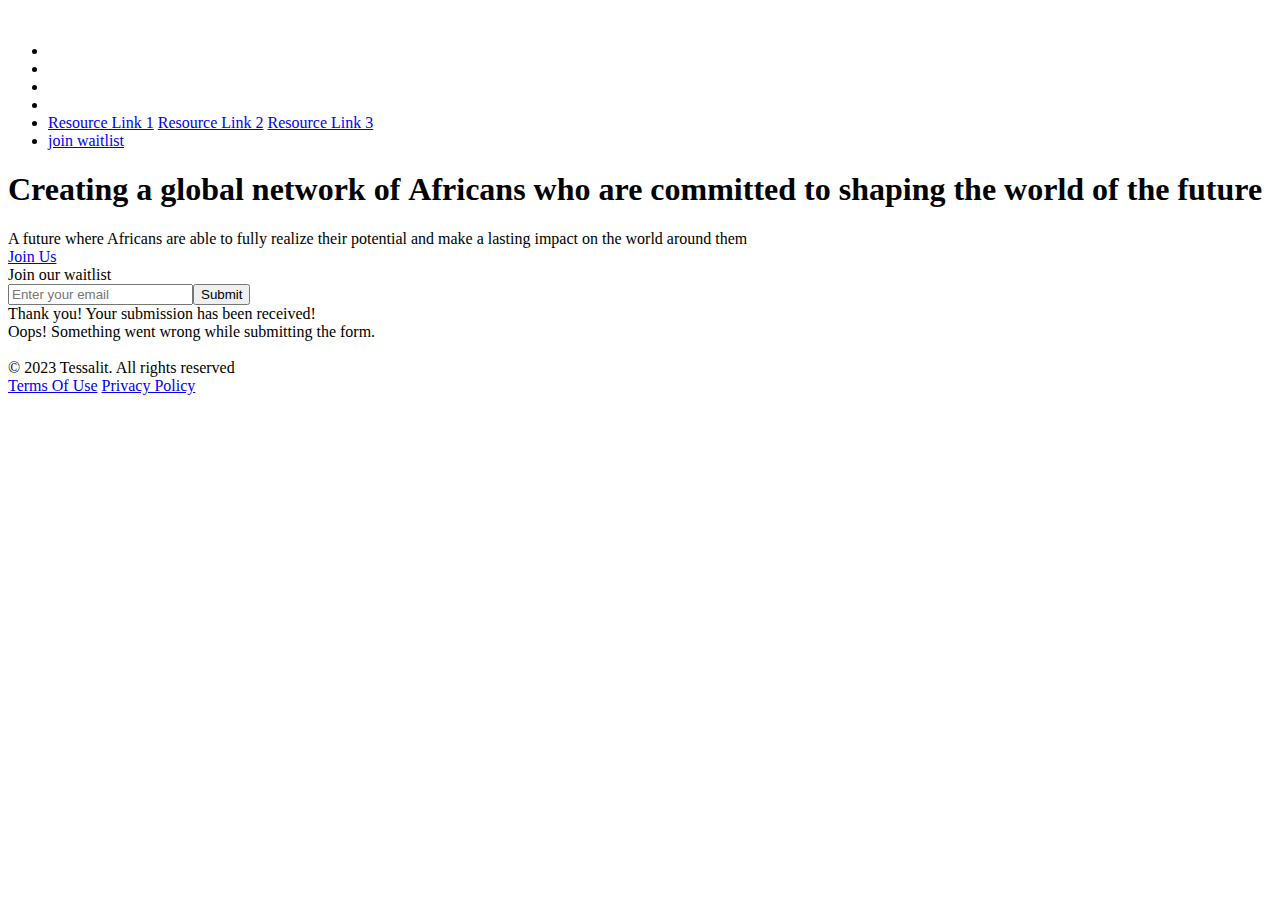
==== index.html @ f80e87cd "Add files via upload" ====
<!DOCTYPE html><!--  This site was created in Webflow. https://www.webflow.com  -->
<!--  Last Published: Mon Feb 20 2023 19:33:18 GMT+0000 (Coordinated Universal Time)  -->
<html data-wf-page="63f23b21f2b8ff0dab3cc0a6" data-wf-site="627286aa0f7428c604546017">
<head>
  <meta charset="utf-8">
  <title>Landing page design</title>
  <meta content="Landing page design" property="og:title">
  <meta content="Landing page design" property="twitter:title">
  <meta content="width=device-width, initial-scale=1" name="viewport">
  <meta content="Webflow" name="generator">
  <link href="css/normalize.css" rel="stylesheet" type="text/css">
  <link href="css/webflow.css" rel="stylesheet" type="text/css">
  <link href="css/gbengas-portfolio-site.webflow.css" rel="stylesheet" type="text/css">
  <link href="https://fonts.googleapis.com" rel="preconnect">
  <link href="https://fonts.gstatic.com" rel="preconnect" crossorigin="anonymous">
  <script src="https://ajax.googleapis.com/ajax/libs/webfont/1.6.26/webfont.js" type="text/javascript"></script>
  <script type="text/javascript">WebFont.load({  google: {    families: ["Montserrat:100,100italic,200,200italic,300,300italic,400,400italic,500,500italic,600,600italic,700,700italic,800,800italic,900,900italic","Open Sans:300,300italic,400,400italic,600,600italic,700,700italic,800,800italic"]  }});</script>
  <!-- [if lt IE 9]><script src="https://cdnjs.cloudflare.com/ajax/libs/html5shiv/3.7.3/html5shiv.min.js" type="text/javascript"></script><![endif] -->
  <script type="text/javascript">!function(o,c){var n=c.documentElement,t=" w-mod-";n.className+=t+"js",("ontouchstart"in o||o.DocumentTouch&&c instanceof DocumentTouch)&&(n.className+=t+"touch")}(window,document);</script>
  <link href="images/favicon.ico" rel="shortcut icon" type="image/x-icon">
  <link href="images/webclip.png" rel="apple-touch-icon"><!--  Hotjar Tracking Code for Gbenga Fola-Alade Portfolio  -->
  <script>
    (function(h,o,t,j,a,r){
        h.hj=h.hj||function(){(h.hj.q=h.hj.q||[]).push(arguments)};
        h._hjSettings={hjid:3285738,hjsv:6};
        a=o.getElementsByTagName('head')[0];
        r=o.createElement('script');r.async=1;
        r.src=t+h._hjSettings.hjid+j+h._hjSettings.hjsv;
        a.appendChild(r);
    })(window,document,'https://static.hotjar.com/c/hotjar-','.js?sv=');
</script>
</head>
<body>
  <div class="navbar-no-shadow wf-section">
    <div data-animation="default" data-collapse="medium" data-duration="400" data-easing="ease" data-easing2="ease" role="banner" class="navbar-no-shadow-container w-nav">
      <div class="container-regular">
        <div class="navbar-wrapper">
          <a href="#" class="navbar-brand w-nav-brand"><img src="images/tesslogo.png" loading="lazy" width="229" alt=""></a>
          <nav role="navigation" class="nav-menu-wrapper w-nav-menu">
            <ul role="list" class="nav-menu w-list-unstyled">
              <li></li>
              <li></li>
              <li></li>
              <li></li>
              <li>
                <div data-hover="false" data-delay="0" class="nav-dropdown w-dropdown">
                  <div class="nav-dropdown-toggle w-dropdown-toggle"></div>
                  <nav class="nav-dropdown-list shadow-three mobile-shadow-hide w-dropdown-list">
                    <a href="#" class="nav-dropdown-link w-dropdown-link">Resource Link 1</a>
                    <a href="#" class="nav-dropdown-link w-dropdown-link">Resource Link 2</a>
                    <a href="#" class="nav-dropdown-link w-dropdown-link">Resource Link 3</a>
                  </nav>
                </div>
              </li>
              <li class="mobile-margin-top-10">
                <div class="nav-button-wrapper">
                  <a href="#wf-form-Footer-Form-Two" class="button-primary w-button">join waitlist</a>
                </div>
              </li>
            </ul>
          </nav>
          <div class="menu-button-2 w-nav-button">
            <div class="w-icon-nav-menu"></div>
          </div>
        </div>
      </div>
    </div>
  </div>
  <section class="hero-heading-left wf-section">
    <div class="container-2"></div>
    <section class="combine-section_header4">
      <div class="combine-padding-global">
        <div class="combine-container-small">
          <div class="combine-padding-section-large">
            <div class="combine-text-align-center">
              <h1 class="combine-heading-style-h1">Creating a <strong>global network of </strong><span class="combine-header4_span">Africans</span> who are committed to shaping the <strong>world of the future</strong></h1>
              <div class="combine-space-medium"></div>
              <div class="combine-text-size-regular">A future where Africans are able to fully realize their potential and make a lasting impact on the world around them</div>
              <div class="combine-space-medium"></div>
              <div class="combine-button-wrapper">
                <a href="#wf-form-Footer-Form-Two" class="combine-button w-button">Join Us</a>
              </div>
            </div>
          </div>
        </div>
      </div>
    </section>
    <section class="combine-section_header1">
      <div class="combine-padding-global">
        <div class="combine-container-large"></div>
      </div>
      <section class="combine-section_header3">
        <div class="combine-padding-global">
          <div class="combine-container-large"></div>
        </div>
      </section>
    </section>
  </section>
  <section class="footer-subscribe wf-section">
    <div class="container-2">
      <div class="footer-form-two w-form">
        <form id="wf-form-Footer-Form-Two" name="wf-form-Footer-Form-Two" data-name="Footer Form Two" method="get" class="footer-form-container-two">
          <div class="footer-form-title">Join our waitlist</div>
          <div class="footer-form-block-two"><input type="email" class="footer-form-input w-input" maxlength="256" name="Footer-Email-Two" data-name="Footer Email Two" aria-label="Enter your email" placeholder="Enter your email" id="Footer-Email-Two" required=""><input type="submit" value="Submit" data-wait="Please wait..." class="button-primary footer-form-button w-button"></div>
        </form>
        <div class="w-form-done">
          <div>Thank you! Your submission has been received!</div>
        </div>
        <div class="w-form-fail">
          <div>Oops! Something went wrong while submitting the form.</div>
        </div>
      </div>
      <div class="footer-wrapper-three">
        <div class="footer-social-block-three">
          <a href="#" class="footer-social-link-three w-inline-block"><img src="https://uploads-ssl.webflow.com/62434fa732124a0fb112aab4/62434fa732124a705912aaeb_facebook%20big%20filled.svg" loading="lazy" alt=""></a>
          <a href="#" class="footer-social-link-three w-inline-block"><img src="https://uploads-ssl.webflow.com/62434fa732124a0fb112aab4/62434fa732124ab37a12aaf0_twitter%20big.svg" loading="lazy" alt=""></a>
          <a href="#" class="footer-social-link-three w-inline-block"><img src="https://uploads-ssl.webflow.com/62434fa732124a0fb112aab4/62434fa732124a61f512aaed_instagram%20big.svg" loading="lazy" alt=""></a>
          <a href="#" class="footer-social-link-three w-inline-block"><img src="https://uploads-ssl.webflow.com/62434fa732124a0fb112aab4/62434fa732124a717f12aaea_youtube%20small.svg" loading="lazy" alt=""></a>
        </div>
      </div>
      <div class="footer-divider-two"></div>
      <div class="footer-bottom">
        <div class="footer-copyright">© 2023 Tessalit. All rights reserved</div>
        <div class="footer-legal-block">
          <a href="#" class="footer-legal-link">Terms Of Use</a>
          <a href="#" class="footer-legal-link">Privacy Policy</a>
        </div>
      </div>
    </div>
  </section>
  <script src="https://d3e54v103j8qbb.cloudfront.net/js/jquery-3.5.1.min.dc5e7f18c8.js?site=627286aa0f7428c604546017" type="text/javascript" integrity="sha256-9/aliU8dGd2tb6OSsuzixeV4y/faTqgFtohetphbbj0=" crossorigin="anonymous"></script>
  <script src="js/webflow.js" type="text/javascript"></script>
  <!-- [if lte IE 9]><script src="https://cdnjs.cloudflare.com/ajax/libs/placeholders/3.0.2/placeholders.min.js"></script><![endif] -->
</body>
</html>
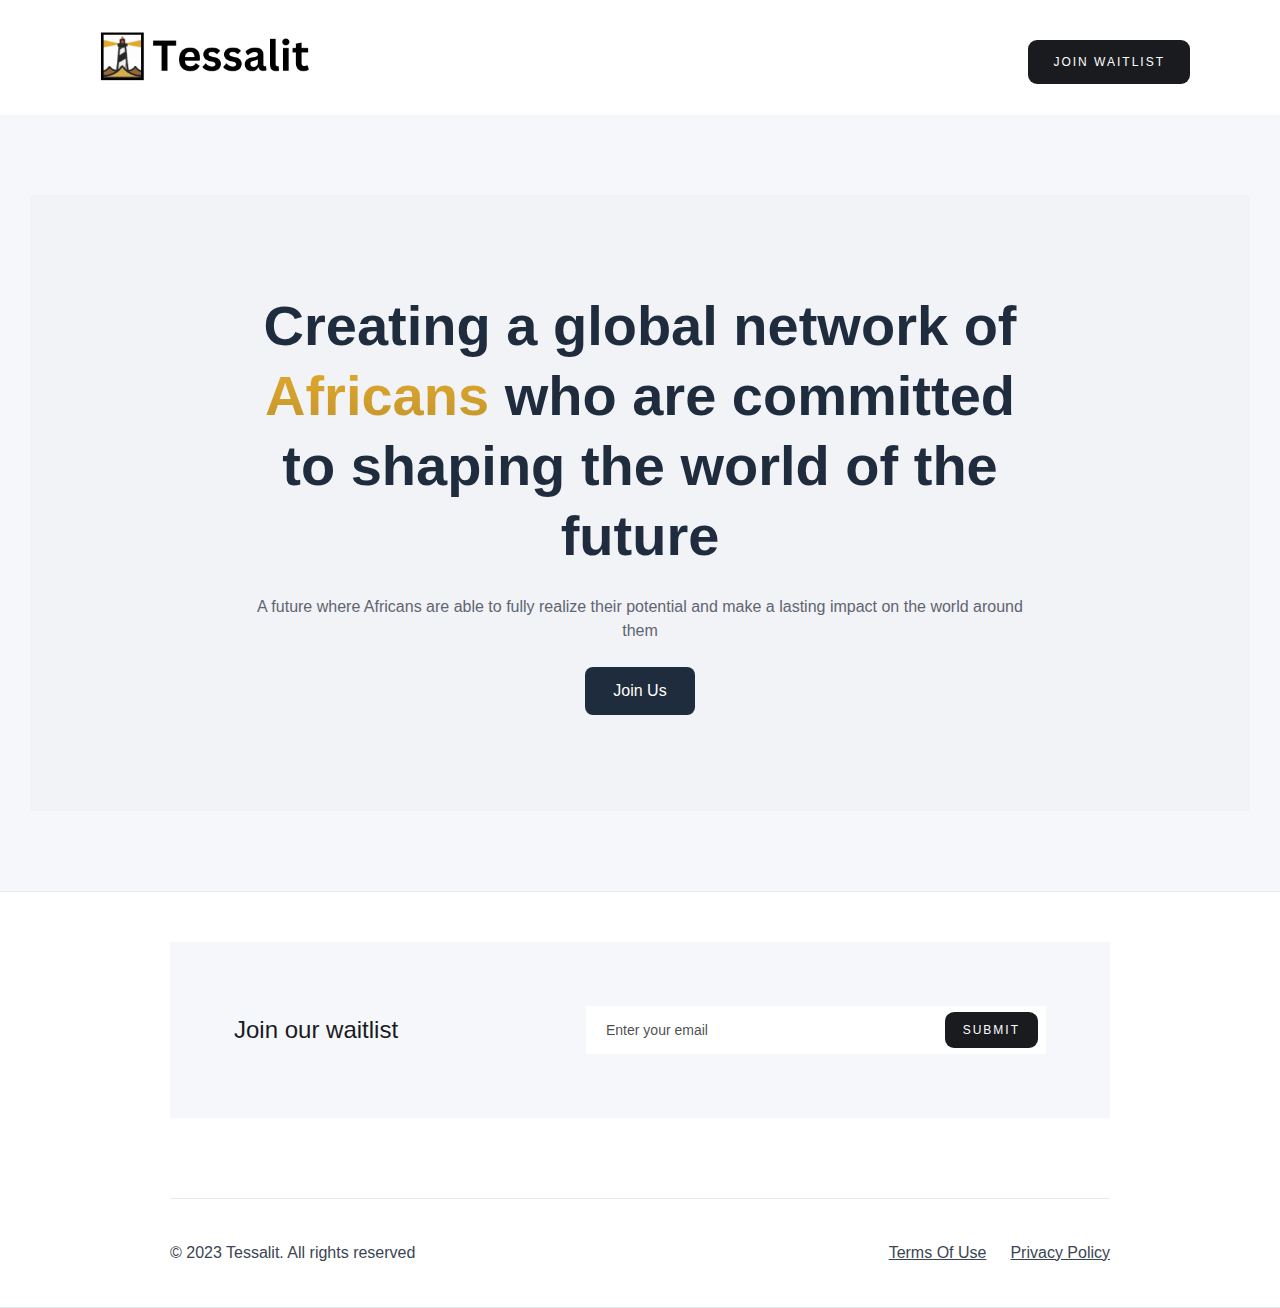
==== commit 29870abb: "Update index.html" ====
--- a/index.html
+++ b/index.html
@@ -4,8 +4,8 @@
 <head>
   <meta charset="utf-8">
   <title>Landing page design</title>
-  <meta content="Landing page design" property="og:title">
-  <meta content="Landing page design" property="twitter:title">
+  <meta content="Tessalit DAO" property="og:title">
+  <meta content="Tessalit DAO" property="twitter:title">
   <meta content="width=device-width, initial-scale=1" name="viewport">
   <meta content="Webflow" name="generator">
   <link href="css/normalize.css" rel="stylesheet" type="text/css">
@@ -132,4 +132,4 @@
   <script src="js/webflow.js" type="text/javascript"></script>
   <!-- [if lte IE 9]><script src="https://cdnjs.cloudflare.com/ajax/libs/placeholders/3.0.2/placeholders.min.js"></script><![endif] -->
 </body>
-</html>+</html>
--- a/css/webflow.css
+++ b/css/webflow.css
@@ -0,0 +1,1826 @@
+@font-face {
+  font-family: 'webflow-icons';
+  src: url("[data-uri]") format('truetype');
+  font-weight: normal;
+  font-style: normal;
+}
+[class^="w-icon-"],
+[class*=" w-icon-"] {
+  /* use !important to prevent issues with browser extensions that change fonts */
+  font-family: 'webflow-icons' !important;
+  speak: none;
+  font-style: normal;
+  font-weight: normal;
+  font-variant: normal;
+  text-transform: none;
+  line-height: 1;
+  /* Better Font Rendering =========== */
+  -webkit-font-smoothing: antialiased;
+  -moz-osx-font-smoothing: grayscale;
+}
+.w-icon-slider-right:before {
+  content: "\e600";
+}
+.w-icon-slider-left:before {
+  content: "\e601";
+}
+.w-icon-nav-menu:before {
+  content: "\e602";
+}
+.w-icon-arrow-down:before,
+.w-icon-dropdown-toggle:before {
+  content: "\e603";
+}
+.w-icon-file-upload-remove:before {
+  content: "\e900";
+}
+.w-icon-file-upload-icon:before {
+  content: "\e903";
+}
+* {
+  -webkit-box-sizing: border-box;
+  -moz-box-sizing: border-box;
+  box-sizing: border-box;
+}
+html {
+  height: 100%;
+}
+body {
+  margin: 0;
+  min-height: 100%;
+  background-color: #fff;
+  font-family: Arial, sans-serif;
+  font-size: 14px;
+  line-height: 20px;
+  color: #333;
+}
+img {
+  max-width: 100%;
+  vertical-align: middle;
+  display: inline-block;
+}
+html.w-mod-touch * {
+  background-attachment: scroll !important;
+}
+.w-block {
+  display: block;
+}
+.w-inline-block {
+  max-width: 100%;
+  display: inline-block;
+}
+.w-clearfix:before,
+.w-clearfix:after {
+  content: " ";
+  display: table;
+  grid-column-start: 1;
+  grid-row-start: 1;
+  grid-column-end: 2;
+  grid-row-end: 2;
+}
+.w-clearfix:after {
+  clear: both;
+}
+.w-hidden {
+  display: none;
+}
+.w-button {
+  display: inline-block;
+  padding: 9px 15px;
+  background-color: #3898EC;
+  color: white;
+  border: 0;
+  line-height: inherit;
+  text-decoration: none;
+  cursor: pointer;
+  border-radius: 0;
+}
+input.w-button {
+  -webkit-appearance: button;
+}
+html[data-w-dynpage] [data-w-cloak] {
+  color: transparent !important;
+}
+.w-webflow-badge,
+.w-webflow-badge * {
+  position: static;
+  left: auto;
+  top: auto;
+  right: auto;
+  bottom: auto;
+  z-index: auto;
+  display: block;
+  visibility: visible;
+  overflow: visible;
+  overflow-x: visible;
+  overflow-y: visible;
+  box-sizing: border-box;
+  width: auto;
+  height: auto;
+  max-height: none;
+  max-width: none;
+  min-height: 0;
+  min-width: 0;
+  margin: 0;
+  padding: 0;
+  float: none;
+  clear: none;
+  border: 0 none transparent;
+  border-radius: 0;
+  background: none;
+  background-image: none;
+  background-position: 0% 0%;
+  background-size: auto auto;
+  background-repeat: repeat;
+  background-origin: padding-box;
+  background-clip: border-box;
+  background-attachment: scroll;
+  background-color: transparent;
+  box-shadow: none;
+  opacity: 1;
+  transform: none;
+  transition: none;
+  direction: ltr;
+  font-family: inherit;
+  font-weight: inherit;
+  color: inherit;
+  font-size: inherit;
+  line-height: inherit;
+  font-style: inherit;
+  font-variant: inherit;
+  text-align: inherit;
+  letter-spacing: inherit;
+  text-decoration: inherit;
+  text-indent: 0;
+  text-transform: inherit;
+  list-style-type: disc;
+  text-shadow: none;
+  font-smoothing: auto;
+  vertical-align: baseline;
+  cursor: inherit;
+  white-space: inherit;
+  word-break: normal;
+  word-spacing: normal;
+  word-wrap: normal;
+}
+.w-webflow-badge {
+  position: fixed !important;
+  display: inline-block !important;
+  visibility: visible !important;
+  z-index: 2147483647 !important;
+  top: auto !important;
+  right: 12px !important;
+  bottom: 12px !important;
+  left: auto !important;
+  color: #AAADB0 !important;
+  background-color: #fff !important;
+  border-radius: 3px !important;
+  padding: 6px 8px 6px 6px !important;
+  font-size: 12px !important;
+  opacity: 1 !important;
+  line-height: 14px !important;
+  text-decoration: none !important;
+  transform: none !important;
+  margin: 0 !important;
+  width: auto !important;
+  height: auto !important;
+  overflow: visible !important;
+  white-space: nowrap;
+  box-shadow: 0 0 0 1px rgba(0, 0, 0, 0.1), 0px 1px 3px rgba(0, 0, 0, 0.1);
+  cursor: pointer;
+}
+.w-webflow-badge > img {
+  display: inline-block !important;
+  visibility: visible !important;
+  opacity: 1 !important;
+  vertical-align: middle !important;
+}
+h1,
+h2,
+h3,
+h4,
+h5,
+h6 {
+  font-weight: bold;
+  margin-bottom: 10px;
+}
+h1 {
+  font-size: 38px;
+  line-height: 44px;
+  margin-top: 20px;
+}
+h2 {
+  font-size: 32px;
+  line-height: 36px;
+  margin-top: 20px;
+}
+h3 {
+  font-size: 24px;
+  line-height: 30px;
+  margin-top: 20px;
+}
+h4 {
+  font-size: 18px;
+  line-height: 24px;
+  margin-top: 10px;
+}
+h5 {
+  font-size: 14px;
+  line-height: 20px;
+  margin-top: 10px;
+}
+h6 {
+  font-size: 12px;
+  line-height: 18px;
+  margin-top: 10px;
+}
+p {
+  margin-top: 0;
+  margin-bottom: 10px;
+}
+blockquote {
+  margin: 0 0 10px 0;
+  padding: 10px 20px;
+  border-left: 5px solid #E2E2E2;
+  font-size: 18px;
+  line-height: 22px;
+}
+figure {
+  margin: 0;
+  margin-bottom: 10px;
+}
+figcaption {
+  margin-top: 5px;
+  text-align: center;
+}
+ul,
+ol {
+  margin-top: 0px;
+  margin-bottom: 10px;
+  padding-left: 40px;
+}
+.w-list-unstyled {
+  padding-left: 0;
+  list-style: none;
+}
+.w-embed:before,
+.w-embed:after {
+  content: " ";
+  display: table;
+  grid-column-start: 1;
+  grid-row-start: 1;
+  grid-column-end: 2;
+  grid-row-end: 2;
+}
+.w-embed:after {
+  clear: both;
+}
+.w-video {
+  width: 100%;
+  position: relative;
+  padding: 0;
+}
+.w-video iframe,
+.w-video object,
+.w-video embed {
+  position: absolute;
+  top: 0;
+  left: 0;
+  width: 100%;
+  height: 100%;
+  border: none;
+}
+fieldset {
+  padding: 0;
+  margin: 0;
+  border: 0;
+}
+button,
+[type='button'],
+[type='reset'] {
+  border: 0;
+  cursor: pointer;
+  -webkit-appearance: button;
+}
+.w-form {
+  margin: 0 0 15px;
+}
+.w-form-done {
+  display: none;
+  padding: 20px;
+  text-align: center;
+  background-color: #dddddd;
+}
+.w-form-fail {
+  display: none;
+  margin-top: 10px;
+  padding: 10px;
+  background-color: #ffdede;
+}
+label {
+  display: block;
+  margin-bottom: 5px;
+  font-weight: bold;
+}
+.w-input,
+.w-select {
+  display: block;
+  width: 100%;
+  height: 38px;
+  padding: 8px 12px;
+  margin-bottom: 10px;
+  font-size: 14px;
+  line-height: 1.42857143;
+  color: #333333;
+  vertical-align: middle;
+  background-color: #ffffff;
+  border: 1px solid #cccccc;
+}
+.w-input:-moz-placeholder,
+.w-select:-moz-placeholder {
+  color: #999;
+}
+.w-input::-moz-placeholder,
+.w-select::-moz-placeholder {
+  color: #999;
+  opacity: 1;
+}
+.w-input:-ms-input-placeholder,
+.w-select:-ms-input-placeholder {
+  color: #999;
+}
+.w-input::-webkit-input-placeholder,
+.w-select::-webkit-input-placeholder {
+  color: #999;
+}
+.w-input:focus,
+.w-select:focus {
+  border-color: #3898EC;
+  outline: 0;
+}
+.w-input[disabled],
+.w-select[disabled],
+.w-input[readonly],
+.w-select[readonly],
+fieldset[disabled] .w-input,
+fieldset[disabled] .w-select {
+  cursor: not-allowed;
+}
+.w-input[disabled]:not(.w-input-disabled),
+.w-select[disabled]:not(.w-input-disabled),
+.w-input[readonly],
+.w-select[readonly],
+fieldset[disabled]:not(.w-input-disabled) .w-input,
+fieldset[disabled]:not(.w-input-disabled) .w-select {
+  background-color: #eeeeee;
+}
+textarea.w-input,
+textarea.w-select {
+  height: auto;
+}
+.w-select {
+  background-color: #f3f3f3;
+}
+.w-select[multiple] {
+  height: auto;
+}
+.w-form-label {
+  display: inline-block;
+  cursor: pointer;
+  font-weight: normal;
+  margin-bottom: 0px;
+}
+.w-radio {
+  display: block;
+  margin-bottom: 5px;
+  padding-left: 20px;
+}
+.w-radio:before,
+.w-radio:after {
+  content: " ";
+  display: table;
+  grid-column-start: 1;
+  grid-row-start: 1;
+  grid-column-end: 2;
+  grid-row-end: 2;
+}
+.w-radio:after {
+  clear: both;
+}
+.w-radio-input {
+  margin: 4px 0 0;
+  margin-top: 1px \9;
+  line-height: normal;
+  float: left;
+  margin-left: -20px;
+}
+.w-radio-input {
+  margin-top: 3px;
+}
+.w-file-upload {
+  display: block;
+  margin-bottom: 10px;
+}
+.w-file-upload-input {
+  width: 0.1px;
+  height: 0.1px;
+  opacity: 0;
+  overflow: hidden;
+  position: absolute;
+  z-index: -100;
+}
+.w-file-upload-default,
+.w-file-upload-uploading,
+.w-file-upload-success {
+  display: inline-block;
+  color: #333333;
+}
+.w-file-upload-error {
+  display: block;
+  margin-top: 10px;
+}
+.w-file-upload-default.w-hidden,
+.w-file-upload-uploading.w-hidden,
+.w-file-upload-error.w-hidden,
+.w-file-upload-success.w-hidden {
+  display: none;
+}
+.w-file-upload-uploading-btn {
+  display: flex;
+  font-size: 14px;
+  font-weight: normal;
+  cursor: pointer;
+  margin: 0;
+  padding: 8px 12px;
+  border: 1px solid #cccccc;
+  background-color: #fafafa;
+}
+.w-file-upload-file {
+  display: flex;
+  flex-grow: 1;
+  justify-content: space-between;
+  margin: 0;
+  padding: 8px 9px 8px 11px;
+  border: 1px solid #cccccc;
+  background-color: #fafafa;
+}
+.w-file-upload-file-name {
+  font-size: 14px;
+  font-weight: normal;
+  display: block;
+}
+.w-file-remove-link {
+  margin-top: 3px;
+  margin-left: 10px;
+  width: auto;
+  height: auto;
+  padding: 3px;
+  display: block;
+  cursor: pointer;
+}
+.w-icon-file-upload-remove {
+  margin: auto;
+  font-size: 10px;
+}
+.w-file-upload-error-msg {
+  display: inline-block;
+  color: #ea384c;
+  padding: 2px 0;
+}
+.w-file-upload-info {
+  display: inline-block;
+  line-height: 38px;
+  padding: 0 12px;
+}
+.w-file-upload-label {
+  display: inline-block;
+  font-size: 14px;
+  font-weight: normal;
+  cursor: pointer;
+  margin: 0;
+  padding: 8px 12px;
+  border: 1px solid #cccccc;
+  background-color: #fafafa;
+}
+.w-icon-file-upload-icon,
+.w-icon-file-upload-uploading {
+  display: inline-block;
+  margin-right: 8px;
+  width: 20px;
+}
+.w-icon-file-upload-uploading {
+  height: 20px;
+}
+.w-container {
+  margin-left: auto;
+  margin-right: auto;
+  max-width: 940px;
+}
+.w-container:before,
+.w-container:after {
+  content: " ";
+  display: table;
+  grid-column-start: 1;
+  grid-row-start: 1;
+  grid-column-end: 2;
+  grid-row-end: 2;
+}
+.w-container:after {
+  clear: both;
+}
+.w-container .w-row {
+  margin-left: -10px;
+  margin-right: -10px;
+}
+.w-row:before,
+.w-row:after {
+  content: " ";
+  display: table;
+  grid-column-start: 1;
+  grid-row-start: 1;
+  grid-column-end: 2;
+  grid-row-end: 2;
+}
+.w-row:after {
+  clear: both;
+}
+.w-row .w-row {
+  margin-left: 0;
+  margin-right: 0;
+}
+.w-col {
+  position: relative;
+  float: left;
+  width: 100%;
+  min-height: 1px;
+  padding-left: 10px;
+  padding-right: 10px;
+}
+.w-col .w-col {
+  padding-left: 0;
+  padding-right: 0;
+}
+.w-col-1 {
+  width: 8.33333333%;
+}
+.w-col-2 {
+  width: 16.66666667%;
+}
+.w-col-3 {
+  width: 25%;
+}
+.w-col-4 {
+  width: 33.33333333%;
+}
+.w-col-5 {
+  width: 41.66666667%;
+}
+.w-col-6 {
+  width: 50%;
+}
+.w-col-7 {
+  width: 58.33333333%;
+}
+.w-col-8 {
+  width: 66.66666667%;
+}
+.w-col-9 {
+  width: 75%;
+}
+.w-col-10 {
+  width: 83.33333333%;
+}
+.w-col-11 {
+  width: 91.66666667%;
+}
+.w-col-12 {
+  width: 100%;
+}
+.w-hidden-main {
+  display: none !important;
+}
+@media screen and (max-width: 991px) {
+  .w-container {
+    max-width: 728px;
+  }
+  .w-hidden-main {
+    display: inherit !important;
+  }
+  .w-hidden-medium {
+    display: none !important;
+  }
+  .w-col-medium-1 {
+    width: 8.33333333%;
+  }
+  .w-col-medium-2 {
+    width: 16.66666667%;
+  }
+  .w-col-medium-3 {
+    width: 25%;
+  }
+  .w-col-medium-4 {
+    width: 33.33333333%;
+  }
+  .w-col-medium-5 {
+    width: 41.66666667%;
+  }
+  .w-col-medium-6 {
+    width: 50%;
+  }
+  .w-col-medium-7 {
+    width: 58.33333333%;
+  }
+  .w-col-medium-8 {
+    width: 66.66666667%;
+  }
+  .w-col-medium-9 {
+    width: 75%;
+  }
+  .w-col-medium-10 {
+    width: 83.33333333%;
+  }
+  .w-col-medium-11 {
+    width: 91.66666667%;
+  }
+  .w-col-medium-12 {
+    width: 100%;
+  }
+  .w-col-stack {
+    width: 100%;
+    left: auto;
+    right: auto;
+  }
+}
+@media screen and (max-width: 767px) {
+  .w-hidden-main {
+    display: inherit !important;
+  }
+  .w-hidden-medium {
+    display: inherit !important;
+  }
+  .w-hidden-small {
+    display: none !important;
+  }
+  .w-row,
+  .w-container .w-row {
+    margin-left: 0;
+    margin-right: 0;
+  }
+  .w-col {
+    width: 100%;
+    left: auto;
+    right: auto;
+  }
+  .w-col-small-1 {
+    width: 8.33333333%;
+  }
+  .w-col-small-2 {
+    width: 16.66666667%;
+  }
+  .w-col-small-3 {
+    width: 25%;
+  }
+  .w-col-small-4 {
+    width: 33.33333333%;
+  }
+  .w-col-small-5 {
+    width: 41.66666667%;
+  }
+  .w-col-small-6 {
+    width: 50%;
+  }
+  .w-col-small-7 {
+    width: 58.33333333%;
+  }
+  .w-col-small-8 {
+    width: 66.66666667%;
+  }
+  .w-col-small-9 {
+    width: 75%;
+  }
+  .w-col-small-10 {
+    width: 83.33333333%;
+  }
+  .w-col-small-11 {
+    width: 91.66666667%;
+  }
+  .w-col-small-12 {
+    width: 100%;
+  }
+}
+@media screen and (max-width: 479px) {
+  .w-container {
+    max-width: none;
+  }
+  .w-hidden-main {
+    display: inherit !important;
+  }
+  .w-hidden-medium {
+    display: inherit !important;
+  }
+  .w-hidden-small {
+    display: inherit !important;
+  }
+  .w-hidden-tiny {
+    display: none !important;
+  }
+  .w-col {
+    width: 100%;
+  }
+  .w-col-tiny-1 {
+    width: 8.33333333%;
+  }
+  .w-col-tiny-2 {
+    width: 16.66666667%;
+  }
+  .w-col-tiny-3 {
+    width: 25%;
+  }
+  .w-col-tiny-4 {
+    width: 33.33333333%;
+  }
+  .w-col-tiny-5 {
+    width: 41.66666667%;
+  }
+  .w-col-tiny-6 {
+    width: 50%;
+  }
+  .w-col-tiny-7 {
+    width: 58.33333333%;
+  }
+  .w-col-tiny-8 {
+    width: 66.66666667%;
+  }
+  .w-col-tiny-9 {
+    width: 75%;
+  }
+  .w-col-tiny-10 {
+    width: 83.33333333%;
+  }
+  .w-col-tiny-11 {
+    width: 91.66666667%;
+  }
+  .w-col-tiny-12 {
+    width: 100%;
+  }
+}
+.w-widget {
+  position: relative;
+}
+.w-widget-map {
+  width: 100%;
+  height: 400px;
+}
+.w-widget-map label {
+  width: auto;
+  display: inline;
+}
+.w-widget-map img {
+  max-width: inherit;
+}
+.w-widget-map .gm-style-iw {
+  text-align: center;
+}
+.w-widget-map .gm-style-iw > button {
+  display: none !important;
+}
+.w-widget-twitter {
+  overflow: hidden;
+}
+.w-widget-twitter-count-shim {
+  display: inline-block;
+  vertical-align: top;
+  position: relative;
+  width: 28px;
+  height: 20px;
+  text-align: center;
+  background: white;
+  border: #758696 solid 1px;
+  border-radius: 3px;
+}
+.w-widget-twitter-count-shim * {
+  pointer-events: none;
+  -webkit-user-select: none;
+  -moz-user-select: none;
+  -ms-user-select: none;
+  user-select: none;
+}
+.w-widget-twitter-count-shim .w-widget-twitter-count-inner {
+  position: relative;
+  font-size: 15px;
+  line-height: 12px;
+  text-align: center;
+  color: #999;
+  font-family: serif;
+}
+.w-widget-twitter-count-shim .w-widget-twitter-count-clear {
+  position: relative;
+  display: block;
+}
+.w-widget-twitter-count-shim.w--large {
+  width: 36px;
+  height: 28px;
+}
+.w-widget-twitter-count-shim.w--large .w-widget-twitter-count-inner {
+  font-size: 18px;
+  line-height: 18px;
+}
+.w-widget-twitter-count-shim:not(.w--vertical) {
+  margin-left: 5px;
+  margin-right: 8px;
+}
+.w-widget-twitter-count-shim:not(.w--vertical).w--large {
+  margin-left: 6px;
+}
+.w-widget-twitter-count-shim:not(.w--vertical):before,
+.w-widget-twitter-count-shim:not(.w--vertical):after {
+  top: 50%;
+  left: 0;
+  border: solid transparent;
+  content: ' ';
+  height: 0;
+  width: 0;
+  position: absolute;
+  pointer-events: none;
+}
+.w-widget-twitter-count-shim:not(.w--vertical):before {
+  border-color: rgba(117, 134, 150, 0);
+  border-right-color: #5d6c7b;
+  border-width: 4px;
+  margin-left: -9px;
+  margin-top: -4px;
+}
+.w-widget-twitter-count-shim:not(.w--vertical).w--large:before {
+  border-width: 5px;
+  margin-left: -10px;
+  margin-top: -5px;
+}
+.w-widget-twitter-count-shim:not(.w--vertical):after {
+  border-color: rgba(255, 255, 255, 0);
+  border-right-color: white;
+  border-width: 4px;
+  margin-left: -8px;
+  margin-top: -4px;
+}
+.w-widget-twitter-count-shim:not(.w--vertical).w--large:after {
+  border-width: 5px;
+  margin-left: -9px;
+  margin-top: -5px;
+}
+.w-widget-twitter-count-shim.w--vertical {
+  width: 61px;
+  height: 33px;
+  margin-bottom: 8px;
+}
+.w-widget-twitter-count-shim.w--vertical:before,
+.w-widget-twitter-count-shim.w--vertical:after {
+  top: 100%;
+  left: 50%;
+  border: solid transparent;
+  content: ' ';
+  height: 0;
+  width: 0;
+  position: absolute;
+  pointer-events: none;
+}
+.w-widget-twitter-count-shim.w--vertical:before {
+  border-color: rgba(117, 134, 150, 0);
+  border-top-color: #5d6c7b;
+  border-width: 5px;
+  margin-left: -5px;
+}
+.w-widget-twitter-count-shim.w--vertical:after {
+  border-color: rgba(255, 255, 255, 0);
+  border-top-color: white;
+  border-width: 4px;
+  margin-left: -4px;
+}
+.w-widget-twitter-count-shim.w--vertical .w-widget-twitter-count-inner {
+  font-size: 18px;
+  line-height: 22px;
+}
+.w-widget-twitter-count-shim.w--vertical.w--large {
+  width: 76px;
+}
+.w-background-video {
+  position: relative;
+  overflow: hidden;
+  height: 500px;
+  color: white;
+}
+.w-background-video > video {
+  background-size: cover;
+  background-position: 50% 50%;
+  position: absolute;
+  margin: auto;
+  width: 100%;
+  height: 100%;
+  right: -100%;
+  bottom: -100%;
+  top: -100%;
+  left: -100%;
+  object-fit: cover;
+  z-index: -100;
+}
+.w-background-video > video::-webkit-media-controls-start-playback-button {
+  display: none !important;
+  -webkit-appearance: none;
+}
+.w-background-video--control {
+  position: absolute;
+  bottom: 1em;
+  right: 1em;
+  background-color: transparent;
+  padding: 0;
+}
+.w-background-video--control > [hidden] {
+  display: none !important;
+}
+.w-slider {
+  position: relative;
+  height: 300px;
+  text-align: center;
+  background: #dddddd;
+  clear: both;
+  -webkit-tap-highlight-color: rgba(0, 0, 0, 0);
+  tap-highlight-color: rgba(0, 0, 0, 0);
+}
+.w-slider-mask {
+  position: relative;
+  display: block;
+  overflow: hidden;
+  z-index: 1;
+  left: 0;
+  right: 0;
+  height: 100%;
+  white-space: nowrap;
+}
+.w-slide {
+  position: relative;
+  display: inline-block;
+  vertical-align: top;
+  width: 100%;
+  height: 100%;
+  white-space: normal;
+  text-align: left;
+}
+.w-slider-nav {
+  position: absolute;
+  z-index: 2;
+  top: auto;
+  right: 0;
+  bottom: 0;
+  left: 0;
+  margin: auto;
+  padding-top: 10px;
+  height: 40px;
+  text-align: center;
+  -webkit-tap-highlight-color: rgba(0, 0, 0, 0);
+  tap-highlight-color: rgba(0, 0, 0, 0);
+}
+.w-slider-nav.w-round > div {
+  border-radius: 100%;
+}
+.w-slider-nav.w-num > div {
+  width: auto;
+  height: auto;
+  padding: 0.2em 0.5em;
+  font-size: inherit;
+  line-height: inherit;
+}
+.w-slider-nav.w-shadow > div {
+  box-shadow: 0 0 3px rgba(51, 51, 51, 0.4);
+}
+.w-slider-nav-invert {
+  color: #fff;
+}
+.w-slider-nav-invert > div {
+  background-color: rgba(34, 34, 34, 0.4);
+}
+.w-slider-nav-invert > div.w-active {
+  background-color: #222;
+}
+.w-slider-dot {
+  position: relative;
+  display: inline-block;
+  width: 1em;
+  height: 1em;
+  background-color: rgba(255, 255, 255, 0.4);
+  cursor: pointer;
+  margin: 0 3px 0.5em;
+  transition: background-color 100ms, color 100ms;
+}
+.w-slider-dot.w-active {
+  background-color: #fff;
+}
+.w-slider-dot:focus {
+  outline: none;
+  box-shadow: 0px 0px 0px 2px #fff;
+}
+.w-slider-dot:focus.w-active {
+  box-shadow: none;
+}
+.w-slider-arrow-left,
+.w-slider-arrow-right {
+  position: absolute;
+  width: 80px;
+  top: 0;
+  right: 0;
+  bottom: 0;
+  left: 0;
+  margin: auto;
+  cursor: pointer;
+  overflow: hidden;
+  color: white;
+  font-size: 40px;
+  -webkit-tap-highlight-color: rgba(0, 0, 0, 0);
+  tap-highlight-color: rgba(0, 0, 0, 0);
+  -webkit-user-select: none;
+  -moz-user-select: none;
+  -ms-user-select: none;
+  user-select: none;
+}
+.w-slider-arrow-left [class^='w-icon-'],
+.w-slider-arrow-right [class^='w-icon-'],
+.w-slider-arrow-left [class*=' w-icon-'],
+.w-slider-arrow-right [class*=' w-icon-'] {
+  position: absolute;
+}
+.w-slider-arrow-left:focus,
+.w-slider-arrow-right:focus {
+  outline: 0;
+}
+.w-slider-arrow-left {
+  z-index: 3;
+  right: auto;
+}
+.w-slider-arrow-right {
+  z-index: 4;
+  left: auto;
+}
+.w-icon-slider-left,
+.w-icon-slider-right {
+  top: 0;
+  right: 0;
+  bottom: 0;
+  left: 0;
+  margin: auto;
+  width: 1em;
+  height: 1em;
+}
+.w-slider-aria-label {
+  border: 0;
+  clip: rect(0 0 0 0);
+  height: 1px;
+  margin: -1px;
+  overflow: hidden;
+  padding: 0;
+  position: absolute;
+  width: 1px;
+}
+.w-slider-force-show {
+  display: block !important;
+}
+.w-dropdown {
+  display: inline-block;
+  position: relative;
+  text-align: left;
+  margin-left: auto;
+  margin-right: auto;
+  z-index: 900;
+}
+.w-dropdown-btn,
+.w-dropdown-toggle,
+.w-dropdown-link {
+  position: relative;
+  vertical-align: top;
+  text-decoration: none;
+  color: #222222;
+  padding: 20px;
+  text-align: left;
+  margin-left: auto;
+  margin-right: auto;
+  white-space: nowrap;
+}
+.w-dropdown-toggle {
+  -webkit-user-select: none;
+  -moz-user-select: none;
+  -ms-user-select: none;
+  user-select: none;
+  display: inline-block;
+  cursor: pointer;
+  padding-right: 40px;
+}
+.w-dropdown-toggle:focus {
+  outline: 0;
+}
+.w-icon-dropdown-toggle {
+  position: absolute;
+  top: 0;
+  right: 0;
+  bottom: 0;
+  margin: auto;
+  margin-right: 20px;
+  width: 1em;
+  height: 1em;
+}
+.w-dropdown-list {
+  position: absolute;
+  background: #dddddd;
+  display: none;
+  min-width: 100%;
+}
+.w-dropdown-list.w--open {
+  display: block;
+}
+.w-dropdown-link {
+  padding: 10px 20px;
+  display: block;
+  color: #222222;
+}
+.w-dropdown-link.w--current {
+  color: #0082f3;
+}
+.w-dropdown-link:focus {
+  outline: 0;
+}
+@media screen and (max-width: 767px) {
+  .w-nav-brand {
+    padding-left: 10px;
+  }
+}
+/**
+ * ## Note
+ * Safari (on both iOS and OS X) does not handle viewport units (vh, vw) well.
+ * For example percentage units do not work on descendants of elements that
+ * have any dimensions expressed in viewport units. It also doesn’t handle them at
+ * all in `calc()`.
+ */
+/**
+ * Wrapper around all lightbox elements
+ *
+ * 1. Since the lightbox can receive focus, IE also gives it an outline.
+ * 2. Fixes flickering on Chrome when a transition is in progress
+ *    underneath the lightbox.
+ */
+.w-lightbox-backdrop {
+  color: #000;
+  cursor: auto;
+  font-family: serif;
+  font-size: medium;
+  font-style: normal;
+  font-variant: normal;
+  font-weight: normal;
+  letter-spacing: normal;
+  line-height: normal;
+  list-style: disc;
+  text-align: start;
+  text-indent: 0;
+  text-shadow: none;
+  text-transform: none;
+  visibility: visible;
+  white-space: normal;
+  word-break: normal;
+  word-spacing: normal;
+  word-wrap: normal;
+  position: fixed;
+  top: 0;
+  right: 0;
+  bottom: 0;
+  left: 0;
+  color: #fff;
+  font-family: "Helvetica Neue", Helvetica, Ubuntu, "Segoe UI", Verdana, sans-serif;
+  font-size: 17px;
+  line-height: 1.2;
+  font-weight: 300;
+  text-align: center;
+  background: rgba(0, 0, 0, 0.9);
+  z-index: 2000;
+  outline: 0;
+  /* 1 */
+  opacity: 0;
+  -webkit-user-select: none;
+  -moz-user-select: none;
+  -ms-user-select: none;
+  -webkit-tap-highlight-color: transparent;
+  -webkit-transform: translate(0, 0);
+  /* 2 */
+}
+/**
+ * Neat trick to bind the rubberband effect to our canvas instead of the whole
+ * document on iOS. It also prevents a bug that causes the document underneath to scroll.
+ */
+.w-lightbox-backdrop,
+.w-lightbox-container {
+  height: 100%;
+  overflow: auto;
+  -webkit-overflow-scrolling: touch;
+}
+.w-lightbox-content {
+  position: relative;
+  height: 100vh;
+  overflow: hidden;
+}
+.w-lightbox-view {
+  position: absolute;
+  width: 100vw;
+  height: 100vh;
+  opacity: 0;
+}
+.w-lightbox-view:before {
+  content: "";
+  height: 100vh;
+}
+/* .w-lightbox-content */
+.w-lightbox-group,
+.w-lightbox-group .w-lightbox-view,
+.w-lightbox-group .w-lightbox-view:before {
+  height: 86vh;
+}
+.w-lightbox-frame,
+.w-lightbox-view:before {
+  display: inline-block;
+  vertical-align: middle;
+}
+/*
+ * 1. Remove default margin set by user-agent on the <figure> element.
+ */
+.w-lightbox-figure {
+  position: relative;
+  margin: 0;
+  /* 1 */
+}
+.w-lightbox-group .w-lightbox-figure {
+  cursor: pointer;
+}
+/**
+ * IE adds image dimensions as width and height attributes on the IMG tag,
+ * but we need both width and height to be set to auto to enable scaling.
+ */
+.w-lightbox-img {
+  width: auto;
+  height: auto;
+  max-width: none;
+}
+/**
+ * 1. Reset if style is set by user on "All Images"
+ */
+.w-lightbox-image {
+  display: block;
+  float: none;
+  /* 1 */
+  max-width: 100vw;
+  max-height: 100vh;
+}
+.w-lightbox-group .w-lightbox-image {
+  max-height: 86vh;
+}
+.w-lightbox-caption {
+  position: absolute;
+  right: 0;
+  bottom: 0;
+  left: 0;
+  padding: 0.5em 1em;
+  background: rgba(0, 0, 0, 0.4);
+  text-align: left;
+  text-overflow: ellipsis;
+  white-space: nowrap;
+  overflow: hidden;
+}
+.w-lightbox-embed {
+  position: absolute;
+  top: 0;
+  right: 0;
+  bottom: 0;
+  left: 0;
+  width: 100%;
+  height: 100%;
+}
+.w-lightbox-control {
+  position: absolute;
+  top: 0;
+  width: 4em;
+  background-size: 24px;
+  background-repeat: no-repeat;
+  background-position: center;
+  cursor: pointer;
+  -webkit-transition: all 0.3s;
+  transition: all 0.3s;
+}
+.w-lightbox-left {
+  display: none;
+  bottom: 0;
+  left: 0;
+  /* <svg xmlns="http://www.w3.org/2000/svg" viewBox="-20 0 24 40" width="24" height="40"><g transform="rotate(45)"><path d="m0 0h5v23h23v5h-28z" opacity=".4"/><path d="m1 1h3v23h23v3h-26z" fill="#fff"/></g></svg> */
+  background-image: url("[data-uri]");
+}
+.w-lightbox-right {
+  display: none;
+  right: 0;
+  bottom: 0;
+  /* <svg xmlns="http://www.w3.org/2000/svg" viewBox="-4 0 24 40" width="24" height="40"><g transform="rotate(45)"><path d="m0-0h28v28h-5v-23h-23z" opacity=".4"/><path d="m1 1h26v26h-3v-23h-23z" fill="#fff"/></g></svg> */
+  background-image: url("[data-uri]");
+}
+/*
+ * Without specifying the with and height inside the SVG, all versions of IE render the icon too small.
+ * The bug does not seem to manifest itself if the elements are tall enough such as the above arrows.
+ * (http://stackoverflow.com/questions/16092114/background-size-differs-in-internet-explorer)
+ */
+.w-lightbox-close {
+  right: 0;
+  height: 2.6em;
+  /* <svg xmlns="http://www.w3.org/2000/svg" viewBox="-4 0 18 17" width="18" height="17"><g transform="rotate(45)"><path d="m0 0h7v-7h5v7h7v5h-7v7h-5v-7h-7z" opacity=".4"/><path d="m1 1h7v-7h3v7h7v3h-7v7h-3v-7h-7z" fill="#fff"/></g></svg> */
+  background-image: url("[data-uri]");
+  background-size: 18px;
+}
+/**
+ * 1. All IE versions add extra space at the bottom without this.
+ */
+.w-lightbox-strip {
+  position: absolute;
+  bottom: 0;
+  left: 0;
+  right: 0;
+  padding: 0 1vh;
+  line-height: 0;
+  /* 1 */
+  white-space: nowrap;
+  overflow-x: auto;
+  overflow-y: hidden;
+}
+/*
+ * 1. We use content-box to avoid having to do `width: calc(10vh + 2vw)`
+ *    which doesn’t work in Safari anyway.
+ * 2. Chrome renders images pixelated when switching to GPU. Making sure
+ *    the parent is also rendered on the GPU (by setting translate3d for
+ *    example) fixes this behavior.
+ */
+.w-lightbox-item {
+  display: inline-block;
+  width: 10vh;
+  padding: 2vh 1vh;
+  box-sizing: content-box;
+  /* 1 */
+  cursor: pointer;
+  -webkit-transform: translate3d(0, 0, 0);
+  /* 2 */
+}
+.w-lightbox-active {
+  opacity: 0.3;
+}
+.w-lightbox-thumbnail {
+  position: relative;
+  height: 10vh;
+  background: #222;
+  overflow: hidden;
+}
+.w-lightbox-thumbnail-image {
+  position: absolute;
+  top: 0;
+  left: 0;
+}
+.w-lightbox-thumbnail .w-lightbox-tall {
+  top: 50%;
+  width: 100%;
+  -webkit-transform: translate(0, -50%);
+  -ms-transform: translate(0, -50%);
+  transform: translate(0, -50%);
+}
+.w-lightbox-thumbnail .w-lightbox-wide {
+  left: 50%;
+  height: 100%;
+  -webkit-transform: translate(-50%, 0);
+  -ms-transform: translate(-50%, 0);
+  transform: translate(-50%, 0);
+}
+/*
+ * Spinner
+ *
+ * Absolute pixel values are used to avoid rounding errors that would cause
+ * the white spinning element to be misaligned with the track.
+ */
+.w-lightbox-spinner {
+  position: absolute;
+  top: 50%;
+  left: 50%;
+  box-sizing: border-box;
+  width: 40px;
+  height: 40px;
+  margin-top: -20px;
+  margin-left: -20px;
+  border: 5px solid rgba(0, 0, 0, 0.4);
+  border-radius: 50%;
+  -webkit-animation: spin 0.8s infinite linear;
+  animation: spin 0.8s infinite linear;
+}
+.w-lightbox-spinner:after {
+  content: "";
+  position: absolute;
+  top: -4px;
+  right: -4px;
+  bottom: -4px;
+  left: -4px;
+  border: 3px solid transparent;
+  border-bottom-color: #fff;
+  border-radius: 50%;
+}
+/*
+ * Utility classes
+ */
+.w-lightbox-hide {
+  display: none;
+}
+.w-lightbox-noscroll {
+  overflow: hidden;
+}
+@media (min-width: 768px) {
+  .w-lightbox-content {
+    height: 96vh;
+    margin-top: 2vh;
+  }
+  .w-lightbox-view,
+  .w-lightbox-view:before {
+    height: 96vh;
+  }
+  /* .w-lightbox-content */
+  .w-lightbox-group,
+  .w-lightbox-group .w-lightbox-view,
+  .w-lightbox-group .w-lightbox-view:before {
+    height: 84vh;
+  }
+  .w-lightbox-image {
+    max-width: 96vw;
+    max-height: 96vh;
+  }
+  .w-lightbox-group .w-lightbox-image {
+    max-width: 82.3vw;
+    max-height: 84vh;
+  }
+  .w-lightbox-left,
+  .w-lightbox-right {
+    display: block;
+    opacity: 0.5;
+  }
+  .w-lightbox-close {
+    opacity: 0.8;
+  }
+  .w-lightbox-control:hover {
+    opacity: 1;
+  }
+}
+.w-lightbox-inactive,
+.w-lightbox-inactive:hover {
+  opacity: 0;
+}
+.w-richtext:before,
+.w-richtext:after {
+  content: " ";
+  display: table;
+  grid-column-start: 1;
+  grid-row-start: 1;
+  grid-column-end: 2;
+  grid-row-end: 2;
+}
+.w-richtext:after {
+  clear: both;
+}
+.w-richtext[contenteditable="true"]:before,
+.w-richtext[contenteditable="true"]:after {
+  white-space: initial;
+}
+.w-richtext ol,
+.w-richtext ul {
+  overflow: hidden;
+}
+.w-richtext .w-richtext-figure-selected.w-richtext-figure-type-video div:after,
+.w-richtext .w-richtext-figure-selected[data-rt-type="video"] div:after {
+  outline: 2px solid #2895f7;
+}
+.w-richtext .w-richtext-figure-selected.w-richtext-figure-type-image div,
+.w-richtext .w-richtext-figure-selected[data-rt-type="image"] div {
+  outline: 2px solid #2895f7;
+}
+.w-richtext figure.w-richtext-figure-type-video > div:after,
+.w-richtext figure[data-rt-type="video"] > div:after {
+  content: '';
+  position: absolute;
+  display: none;
+  left: 0;
+  top: 0;
+  right: 0;
+  bottom: 0;
+}
+.w-richtext figure {
+  position: relative;
+  max-width: 60%;
+}
+.w-richtext figure > div:before {
+  cursor: default!important;
+}
+.w-richtext figure img {
+  width: 100%;
+}
+.w-richtext figure figcaption.w-richtext-figcaption-placeholder {
+  opacity: 0.6;
+}
+.w-richtext figure div {
+  /* fix incorrectly sized selection border in the data manager */
+  font-size: 0px;
+  color: transparent;
+}
+.w-richtext figure.w-richtext-figure-type-image,
+.w-richtext figure[data-rt-type="image"] {
+  display: table;
+}
+.w-richtext figure.w-richtext-figure-type-image > div,
+.w-richtext figure[data-rt-type="image"] > div {
+  display: inline-block;
+}
+.w-richtext figure.w-richtext-figure-type-image > figcaption,
+.w-richtext figure[data-rt-type="image"] > figcaption {
+  display: table-caption;
+  caption-side: bottom;
+}
+.w-richtext figure.w-richtext-figure-type-video,
+.w-richtext figure[data-rt-type="video"] {
+  width: 60%;
+  height: 0;
+}
+.w-richtext figure.w-richtext-figure-type-video iframe,
+.w-richtext figure[data-rt-type="video"] iframe {
+  position: absolute;
+  top: 0;
+  left: 0;
+  width: 100%;
+  height: 100%;
+}
+.w-richtext figure.w-richtext-figure-type-video > div,
+.w-richtext figure[data-rt-type="video"] > div {
+  width: 100%;
+}
+.w-richtext figure.w-richtext-align-center {
+  margin-right: auto;
+  margin-left: auto;
+  clear: both;
+}
+.w-richtext figure.w-richtext-align-center.w-richtext-figure-type-image > div,
+.w-richtext figure.w-richtext-align-center[data-rt-type="image"] > div {
+  max-width: 100%;
+}
+.w-richtext figure.w-richtext-align-normal {
+  clear: both;
+}
+.w-richtext figure.w-richtext-align-fullwidth {
+  width: 100%;
+  max-width: 100%;
+  text-align: center;
+  clear: both;
+  display: block;
+  margin-right: auto;
+  margin-left: auto;
+}
+.w-richtext figure.w-richtext-align-fullwidth > div {
+  display: inline-block;
+  /* padding-bottom is used for aspect ratios in video figures
+      we want the div to inherit that so hover/selection borders in the designer-canvas
+      fit right*/
+  padding-bottom: inherit;
+}
+.w-richtext figure.w-richtext-align-fullwidth > figcaption {
+  display: block;
+}
+.w-richtext figure.w-richtext-align-floatleft {
+  float: left;
+  margin-right: 15px;
+  clear: none;
+}
+.w-richtext figure.w-richtext-align-floatright {
+  float: right;
+  margin-left: 15px;
+  clear: none;
+}
+.w-nav {
+  position: relative;
+  background: #dddddd;
+  z-index: 1000;
+}
+.w-nav:before,
+.w-nav:after {
+  content: " ";
+  display: table;
+  grid-column-start: 1;
+  grid-row-start: 1;
+  grid-column-end: 2;
+  grid-row-end: 2;
+}
+.w-nav:after {
+  clear: both;
+}
+.w-nav-brand {
+  position: relative;
+  float: left;
+  text-decoration: none;
+  color: #333333;
+}
+.w-nav-link {
+  position: relative;
+  display: inline-block;
+  vertical-align: top;
+  text-decoration: none;
+  color: #222222;
+  padding: 20px;
+  text-align: left;
+  margin-left: auto;
+  margin-right: auto;
+}
+.w-nav-link.w--current {
+  color: #0082f3;
+}
+.w-nav-menu {
+  position: relative;
+  float: right;
+}
+[data-nav-menu-open] {
+  display: block !important;
+  position: absolute;
+  top: 100%;
+  left: 0;
+  right: 0;
+  background: #C8C8C8;
+  text-align: center;
+  overflow: visible;
+  min-width: 200px;
+}
+.w--nav-link-open {
+  display: block;
+  position: relative;
+}
+.w-nav-overlay {
+  position: absolute;
+  overflow: hidden;
+  display: none;
+  top: 100%;
+  left: 0;
+  right: 0;
+  width: 100%;
+}
+.w-nav-overlay [data-nav-menu-open] {
+  top: 0;
+}
+.w-nav[data-animation="over-left"] .w-nav-overlay {
+  width: auto;
+}
+.w-nav[data-animation="over-left"] .w-nav-overlay,
+.w-nav[data-animation="over-left"] [data-nav-menu-open] {
+  right: auto;
+  z-index: 1;
+  top: 0;
+}
+.w-nav[data-animation="over-right"] .w-nav-overlay {
+  width: auto;
+}
+.w-nav[data-animation="over-right"] .w-nav-overlay,
+.w-nav[data-animation="over-right"] [data-nav-menu-open] {
+  left: auto;
+  z-index: 1;
+  top: 0;
+}
+.w-nav-button {
+  position: relative;
+  float: right;
+  padding: 18px;
+  font-size: 24px;
+  display: none;
+  cursor: pointer;
+  -webkit-tap-highlight-color: rgba(0, 0, 0, 0);
+  tap-highlight-color: rgba(0, 0, 0, 0);
+  -webkit-user-select: none;
+  -moz-user-select: none;
+  -ms-user-select: none;
+  user-select: none;
+}
+.w-nav-button:focus {
+  outline: 0;
+}
+.w-nav-button.w--open {
+  background-color: #C8C8C8;
+  color: white;
+}
+.w-nav[data-collapse="all"] .w-nav-menu {
+  display: none;
+}
+.w-nav[data-collapse="all"] .w-nav-button {
+  display: block;
+}
+.w--nav-dropdown-open {
+  display: block;
+}
+.w--nav-dropdown-toggle-open {
+  display: block;
+}
+.w--nav-dropdown-list-open {
+  position: static;
+}
+@media screen and (max-width: 991px) {
+  .w-nav[data-collapse="medium"] .w-nav-menu {
+    display: none;
+  }
+  .w-nav[data-collapse="medium"] .w-nav-button {
+    display: block;
+  }
+}
+@media screen and (max-width: 767px) {
+  .w-nav[data-collapse="small"] .w-nav-menu {
+    display: none;
+  }
+  .w-nav[data-collapse="small"] .w-nav-button {
+    display: block;
+  }
+  .w-nav-brand {
+    padding-left: 10px;
+  }
+}
+@media screen and (max-width: 479px) {
+  .w-nav[data-collapse="tiny"] .w-nav-menu {
+    display: none;
+  }
+  .w-nav[data-collapse="tiny"] .w-nav-button {
+    display: block;
+  }
+}
+.w-tabs {
+  position: relative;
+}
+.w-tabs:before,
+.w-tabs:after {
+  content: " ";
+  display: table;
+  grid-column-start: 1;
+  grid-row-start: 1;
+  grid-column-end: 2;
+  grid-row-end: 2;
+}
+.w-tabs:after {
+  clear: both;
+}
+.w-tab-menu {
+  position: relative;
+}
+.w-tab-link {
+  position: relative;
+  display: inline-block;
+  vertical-align: top;
+  text-decoration: none;
+  padding: 9px 30px;
+  text-align: left;
+  cursor: pointer;
+  color: #222222;
+  background-color: #dddddd;
+}
+.w-tab-link.w--current {
+  background-color: #C8C8C8;
+}
+.w-tab-link:focus {
+  outline: 0;
+}
+.w-tab-content {
+  position: relative;
+  display: block;
+  overflow: hidden;
+}
+.w-tab-pane {
+  position: relative;
+  display: none;
+}
+.w--tab-active {
+  display: block;
+}
+@media screen and (max-width: 479px) {
+  .w-tab-link {
+    display: block;
+  }
+}
+.w-ix-emptyfix:after {
+  content: "";
+}
+@keyframes spin {
+  0% {
+    transform: rotate(0deg);
+  }
+  100% {
+    transform: rotate(360deg);
+  }
+}
+.w-dyn-empty {
+  padding: 10px;
+  background-color: #dddddd;
+}
+.w-dyn-hide {
+  display: none !important;
+}
+.w-dyn-bind-empty {
+  display: none !important;
+}
+.w-condition-invisible {
+  display: none !important;
+}
--- a/css/gbengas-portfolio-site.webflow.css
+++ b/css/gbengas-portfolio-site.webflow.css
@@ -0,0 +1,4378 @@
+.w-layout-grid {
+  display: -ms-grid;
+  display: grid;
+  grid-auto-columns: 1fr;
+  -ms-grid-columns: 1fr 1fr;
+  grid-template-columns: 1fr 1fr;
+  -ms-grid-rows: auto auto;
+  grid-template-rows: auto auto;
+  grid-row-gap: 16px;
+  grid-column-gap: 16px;
+}
+
+body {
+  font-family: Montserrat, sans-serif;
+  color: #1a1b1f;
+  font-size: 16px;
+  line-height: 28px;
+  font-weight: 400;
+}
+
+h1 {
+  margin-top: 20px;
+  margin-bottom: 15px;
+  font-size: 44px;
+  line-height: 62px;
+  font-weight: 400;
+}
+
+h2 {
+  margin-top: 10px;
+  margin-bottom: 10px;
+  font-size: 36px;
+  line-height: 50px;
+  font-weight: 400;
+}
+
+h3 {
+  margin-top: 10px;
+  margin-bottom: 10px;
+  font-size: 30px;
+  line-height: 46px;
+  font-weight: 400;
+}
+
+h4 {
+  margin-top: 10px;
+  margin-bottom: 10px;
+  font-size: 24px;
+  line-height: 38px;
+  font-weight: 400;
+}
+
+h5 {
+  margin-top: 10px;
+  margin-bottom: 10px;
+  font-size: 20px;
+  line-height: 34px;
+  font-weight: 500;
+}
+
+h6 {
+  margin-top: 10px;
+  margin-bottom: 10px;
+  font-size: 16px;
+  line-height: 28px;
+  font-weight: 500;
+}
+
+p {
+  margin-bottom: 10px;
+}
+
+a {
+  display: block;
+  -webkit-transition: opacity 200ms ease;
+  transition: opacity 200ms ease;
+  color: #1a1b1f;
+  text-decoration: underline;
+}
+
+a:hover {
+  color: #32343a;
+}
+
+a:active {
+  color: #43464d;
+}
+
+ul {
+  margin-top: 20px;
+  margin-bottom: 20px;
+  padding-left: 40px;
+  list-style-type: disc;
+}
+
+li {
+  margin-bottom: 10px;
+}
+
+img {
+  display: block;
+}
+
+label {
+  margin-bottom: 10px;
+  font-size: 12px;
+  line-height: 20px;
+  font-weight: 500;
+  letter-spacing: 1px;
+  text-transform: uppercase;
+}
+
+blockquote {
+  margin-top: 25px;
+  margin-bottom: 25px;
+  padding: 15px 30px;
+  border-left: 5px solid #e2e2e2;
+  font-size: 20px;
+  line-height: 34px;
+}
+
+figure {
+  margin-top: 25px;
+  padding-bottom: 20px;
+}
+
+figcaption {
+  margin-top: 5px;
+  opacity: 0.6;
+  font-size: 14px;
+  line-height: 26px;
+  text-align: center;
+}
+
+.heading-jumbo-small {
+  margin-top: 10px;
+  margin-bottom: 15px;
+  font-size: 36px;
+  line-height: 50px;
+  font-weight: 400;
+  text-transform: none;
+}
+
+.styleguide-block {
+  display: block;
+  margin-top: 80px;
+  margin-bottom: 80px;
+  -webkit-box-orient: vertical;
+  -webkit-box-direction: normal;
+  -webkit-flex-direction: column;
+  -ms-flex-direction: column;
+  flex-direction: column;
+  -webkit-box-align: center;
+  -webkit-align-items: center;
+  -ms-flex-align: center;
+  align-items: center;
+  text-align: left;
+}
+
+.heading-jumbo-tiny {
+  margin-top: 10px;
+  margin-bottom: 10px;
+  font-size: 18px;
+  line-height: 32px;
+  font-weight: 500;
+  text-transform: uppercase;
+}
+
+.rich-text {
+  width: 70%;
+  margin-right: auto;
+  margin-bottom: 100px;
+  margin-left: auto;
+}
+
+.rich-text p {
+  margin-top: 15px;
+  margin-bottom: 25px;
+  opacity: 0.6;
+}
+
+.container {
+  width: 100%;
+  max-width: 1140px;
+  margin-right: auto;
+  margin-left: auto;
+}
+
+.styleguide-content-wrap {
+  text-align: center;
+}
+
+.paragraph-small {
+  font-size: 14px;
+  line-height: 26px;
+}
+
+.styleguide-header-wrap {
+  display: -webkit-box;
+  display: -webkit-flex;
+  display: -ms-flexbox;
+  display: flex;
+  height: 460px;
+  padding: 30px;
+  -webkit-box-orient: vertical;
+  -webkit-box-direction: normal;
+  -webkit-flex-direction: column;
+  -ms-flex-direction: column;
+  flex-direction: column;
+  -webkit-box-pack: center;
+  -webkit-justify-content: center;
+  -ms-flex-pack: center;
+  justify-content: center;
+  -webkit-box-align: center;
+  -webkit-align-items: center;
+  -ms-flex-align: center;
+  align-items: center;
+  background-color: #1a1b1f;
+  color: #fff;
+  text-align: center;
+}
+
+.styleguide-button-wrap {
+  margin-top: 10px;
+  margin-bottom: 10px;
+}
+
+.heading-jumbo {
+  margin-top: 10px;
+  margin-bottom: 10px;
+  font-size: 64px;
+  line-height: 80px;
+  text-transform: none;
+}
+
+.paragraph-tiny {
+  font-size: 12px;
+  line-height: 20px;
+}
+
+.paragraph-tiny.cc-paragraph-tiny-light {
+  opacity: 0.7;
+}
+
+.label {
+  margin-bottom: 10px;
+  font-size: 12px;
+  line-height: 20px;
+  font-weight: 500;
+  letter-spacing: 1px;
+  text-transform: uppercase;
+}
+
+.label.cc-styleguide-label {
+  margin-bottom: 25px;
+}
+
+.label.cc-speaking-label {
+  margin-top: 20px;
+  margin-bottom: 10px;
+}
+
+.label.cc-about-light {
+  opacity: 0.6;
+}
+
+.paragraph-light {
+  opacity: 0.6;
+}
+
+.paragraph-light.cc-position-name {
+  margin-bottom: 5px;
+  color: #010516;
+}
+
+.section {
+  margin-top: 55px;
+  margin-right: 30px;
+  margin-left: 30px;
+}
+
+.section.cc-contact {
+  padding-right: 80px;
+  padding-left: 80px;
+  background-color: #f4f4f4;
+}
+
+.button {
+  padding: 12px 25px;
+  border-radius: 0px;
+  background-color: #1a1b1f;
+  -webkit-transition: background-color 400ms ease, opacity 400ms ease, color 400ms ease;
+  transition: background-color 400ms ease, opacity 400ms ease, color 400ms ease;
+  color: #fff;
+  font-size: 12px;
+  line-height: 20px;
+  letter-spacing: 2px;
+  text-decoration: none;
+  text-transform: uppercase;
+}
+
+.button:hover {
+  background-color: #32343a;
+  color: #fff;
+}
+
+.button:active {
+  background-color: #43464d;
+}
+
+.button.cc-jumbo-button {
+  padding: 16px 35px;
+  font-size: 14px;
+  line-height: 26px;
+}
+
+.button.cc-white-button {
+  padding: 16px 35px;
+  background-color: #fff;
+  color: #202020;
+  font-size: 14px;
+  line-height: 26px;
+}
+
+.button.cc-white-button:hover {
+  background-color: hsla(0, 0%, 100%, 0.8);
+}
+
+.button.cc-white-button:active {
+  background-color: hsla(0, 0%, 100%, 0.9);
+}
+
+.paragraph-bigger {
+  margin-bottom: 10px;
+  opacity: 1;
+  font-size: 20px;
+  line-height: 34px;
+  font-weight: 400;
+}
+
+.paragraph-bigger.cc-bigger-light {
+  opacity: 0.6;
+}
+
+.divider {
+  height: 1px;
+  background-color: #eee;
+}
+
+.logo-link {
+  z-index: 1;
+}
+
+.logo-link:hover {
+  opacity: 0.8;
+}
+
+.logo-link:active {
+  opacity: 0.7;
+}
+
+.navigation-item {
+  padding-top: 9px;
+  padding-bottom: 9px;
+  opacity: 0.6;
+  font-size: 12px;
+  line-height: 20px;
+  font-weight: 500;
+  letter-spacing: 1px;
+  text-transform: uppercase;
+}
+
+.navigation-item:hover {
+  opacity: 0.9;
+}
+
+.navigation-item:active {
+  opacity: 0.8;
+}
+
+.navigation-item.w--current {
+  opacity: 1;
+  color: #1a1b1f;
+  font-weight: 600;
+}
+
+.navigation-item.w--current:hover {
+  opacity: 0.8;
+  color: #32343a;
+}
+
+.navigation-item.w--current:active {
+  opacity: 0.7;
+  color: #32343a;
+}
+
+.navigation-items {
+  display: -webkit-box;
+  display: -webkit-flex;
+  display: -ms-flexbox;
+  display: flex;
+  -webkit-box-pack: justify;
+  -webkit-justify-content: space-between;
+  -ms-flex-pack: justify;
+  justify-content: space-between;
+  -webkit-box-align: center;
+  -webkit-align-items: center;
+  -ms-flex-align: center;
+  align-items: center;
+  -webkit-box-flex: 1;
+  -webkit-flex: 1;
+  -ms-flex: 1;
+  flex: 1;
+}
+
+.navigation {
+  display: -webkit-box;
+  display: -webkit-flex;
+  display: -ms-flexbox;
+  display: flex;
+  padding: 30px 50px;
+  -webkit-box-align: center;
+  -webkit-align-items: center;
+  -ms-flex-align: center;
+  align-items: center;
+  background-color: transparent;
+}
+
+.logo-image {
+  display: block;
+}
+
+.navigation-wrap {
+  display: -webkit-box;
+  display: -webkit-flex;
+  display: -ms-flexbox;
+  display: flex;
+  margin-right: -20px;
+  -webkit-box-align: center;
+  -webkit-align-items: center;
+  -ms-flex-align: center;
+  align-items: center;
+}
+
+.intro-wrap {
+  margin-top: 100px;
+  margin-bottom: 140px;
+}
+
+.name-text {
+  font-size: 20px;
+  line-height: 34px;
+  font-weight: 400;
+}
+
+.position-name-text {
+  margin-bottom: 10px;
+  padding-top: 15px;
+  font-size: 20px;
+  line-height: 34px;
+  font-weight: 400;
+  text-transform: none;
+}
+
+.work-description {
+  display: -webkit-box;
+  display: -webkit-flex;
+  display: -ms-flexbox;
+  display: flex;
+  width: 100%;
+  margin-bottom: 60px;
+  -webkit-box-orient: vertical;
+  -webkit-box-direction: normal;
+  -webkit-flex-direction: column;
+  -ms-flex-direction: column;
+  flex-direction: column;
+  -webkit-box-pack: center;
+  -webkit-justify-content: center;
+  -ms-flex-pack: center;
+  justify-content: center;
+  -webkit-box-align: center;
+  -webkit-align-items: center;
+  -ms-flex-align: center;
+  align-items: center;
+}
+
+.work-experience-grid {
+  margin-bottom: 140px;
+  grid-column-gap: 30px;
+  grid-row-gap: 30px;
+  grid-template-areas: ".";
+  -ms-grid-columns: 1fr 30px 1fr 30px 1fr 30px 1fr;
+  grid-template-columns: 1fr 1fr 1fr 1fr;
+  -ms-grid-rows: auto;
+  grid-template-rows: auto;
+}
+
+.works-grid {
+  margin-bottom: 80px;
+  grid-column-gap: 30px;
+  grid-row-gap: 30px;
+  grid-template-areas: ". . ."
+    ". . .";
+  -ms-grid-columns: 1.5fr 30px 1fr 30px 1.5fr;
+  grid-template-columns: 1.5fr 1fr 1.5fr;
+  -ms-grid-rows: auto 30px auto;
+  grid-template-rows: auto auto;
+}
+
+.carrer-headline-wrap {
+  width: 70%;
+  margin-bottom: 50px;
+}
+
+.work-image {
+  display: -webkit-box;
+  display: -webkit-flex;
+  display: -ms-flexbox;
+  display: flex;
+  height: 460px;
+  margin-bottom: 40px;
+  -webkit-box-orient: vertical;
+  -webkit-box-direction: normal;
+  -webkit-flex-direction: column;
+  -ms-flex-direction: column;
+  flex-direction: column;
+  -webkit-box-pack: center;
+  -webkit-justify-content: center;
+  -ms-flex-pack: center;
+  justify-content: center;
+  -webkit-box-align: stretch;
+  -webkit-align-items: stretch;
+  -ms-flex-align: stretch;
+  align-items: stretch;
+  background-color: #f4f4f4;
+  background-image: url('https://d3e54v103j8qbb.cloudfront.net/img/background-image.svg');
+  background-position: 50% 50%;
+  background-size: cover;
+  text-align: center;
+  text-decoration: none;
+}
+
+.work-image:hover {
+  opacity: 0.8;
+}
+
+.work-image:active {
+  opacity: 0.7;
+}
+
+.work-image.cc-work-1 {
+  background-image: url('../images/ba9b14131344597.61936ef9b4f85.jpg');
+  background-size: cover;
+}
+
+.work-image.cc-work-1.scopic {
+  background-image: url('../images/Screen-Shot-2022-05-27-at-10.29.24-AM.png');
+}
+
+.work-image.cc-work-1.union {
+  background-image: url('../images/union.png');
+}
+
+.work-image.cc-work-2 {
+  background-image: url('../images/Group-4-4.png');
+  background-size: cover;
+}
+
+.work-image.cc-work-2.stone {
+  background-image: url('../images/stoner.png');
+}
+
+.work-image.cc-work-4 {
+  background-image: url('../images/Group-5-6.png');
+  background-size: cover;
+}
+
+.work-image.cc-work-4.ideo {
+  background-image: url('../images/Frame-427320583-1.png');
+}
+
+.work-image.cc-work-3 {
+  background-image: url('../images/69e393131178201.618fa887cb54e.png');
+  background-size: cover;
+}
+
+.work-image.cc-work-3.rider {
+  background-image: url('../images/banner-heny-rider.png');
+}
+
+.work-image.cc-work-3.rider.gorilla {
+  background-image: url('../images/Frame-427320582.png');
+}
+
+.work-image.pitchbetter {
+  background-image: url('../images/pitwebsite.png');
+}
+
+.project-name-link {
+  margin-bottom: 5px;
+  font-size: 20px;
+  line-height: 34px;
+  font-weight: 400;
+  text-decoration: none;
+}
+
+.project-name-link:hover {
+  opacity: 0.8;
+}
+
+.project-name-link:active {
+  opacity: 0.7;
+}
+
+.text-field {
+  margin-bottom: 18px;
+  padding: 21px 20px;
+  border: 1px solid #e4e4e4;
+  border-radius: 0px;
+  -webkit-transition: border-color 400ms ease;
+  transition: border-color 400ms ease;
+  font-size: 14px;
+  line-height: 26px;
+}
+
+.text-field:hover {
+  border-color: #e3e6eb;
+}
+
+.text-field:active {
+  border-color: #43464d;
+}
+
+.text-field:focus {
+  border-color: #43464d;
+}
+
+.text-field::-webkit-input-placeholder {
+  color: rgba(50, 52, 58, 0.4);
+}
+
+.text-field:-ms-input-placeholder {
+  color: rgba(50, 52, 58, 0.4);
+}
+
+.text-field::-ms-input-placeholder {
+  color: rgba(50, 52, 58, 0.4);
+}
+
+.text-field::placeholder {
+  color: rgba(50, 52, 58, 0.4);
+}
+
+.text-field.cc-textarea {
+  height: 200px;
+  padding-top: 12px;
+}
+
+.status-message {
+  padding: 9px 30px;
+  background-color: #202020;
+  color: #fff;
+  font-size: 14px;
+  line-height: 26px;
+  text-align: center;
+}
+
+.status-message.cc-success-message {
+  background-color: #12b878;
+}
+
+.status-message.cc-error-message {
+  background-color: #db4b68;
+}
+
+.contact {
+  padding-top: 80px;
+  padding-bottom: 90px;
+}
+
+.contact-headline {
+  width: 70%;
+  margin-bottom: 40px;
+}
+
+.contact-form-grid {
+  grid-column-gap: 30px;
+  grid-row-gap: 10px;
+}
+
+.contact-form-wrap {
+  width: 70%;
+}
+
+.footer-wrap {
+  display: -webkit-box;
+  display: -webkit-flex;
+  display: -ms-flexbox;
+  display: flex;
+  padding: 40px 50px;
+  -webkit-box-pack: justify;
+  -webkit-justify-content: space-between;
+  -ms-flex-pack: justify;
+  justify-content: space-between;
+  -webkit-box-align: center;
+  -webkit-align-items: center;
+  -ms-flex-align: center;
+  align-items: center;
+}
+
+.webflow-link {
+  display: -webkit-box;
+  display: -webkit-flex;
+  display: -ms-flexbox;
+  display: flex;
+  -webkit-box-align: center;
+  -webkit-align-items: center;
+  -ms-flex-align: center;
+  align-items: center;
+  opacity: 0.5;
+  -webkit-transition: opacity 400ms ease;
+  transition: opacity 400ms ease;
+  text-decoration: none;
+  text-transform: uppercase;
+}
+
+.webflow-link:hover {
+  opacity: 1;
+}
+
+.webflow-link:active {
+  opacity: 0.8;
+}
+
+.webflow-logo-tiny {
+  margin-top: -2px;
+  margin-right: 8px;
+}
+
+.footer-links {
+  display: -webkit-box;
+  display: -webkit-flex;
+  display: -ms-flexbox;
+  display: flex;
+  margin-right: -20px;
+  -webkit-box-align: center;
+  -webkit-align-items: center;
+  -ms-flex-align: center;
+  align-items: center;
+}
+
+.footer-item {
+  margin-right: 20px;
+  margin-left: 20px;
+  opacity: 0.6;
+  font-size: 12px;
+  line-height: 20px;
+  letter-spacing: 1px;
+  text-decoration: none;
+  text-transform: uppercase;
+}
+
+.footer-item:hover {
+  opacity: 0.9;
+}
+
+.footer-item:active {
+  opacity: 0.8;
+}
+
+.about-intro-grid {
+  margin-top: 100px;
+  margin-bottom: 140px;
+  -webkit-box-align: center;
+  -webkit-align-items: center;
+  -ms-flex-align: center;
+  align-items: center;
+  grid-column-gap: 80px;
+  grid-row-gap: 30px;
+  grid-template-areas: ". .";
+  -ms-grid-columns: 1fr 80px 2fr;
+  grid-template-columns: 1fr 2fr;
+  -ms-grid-rows: auto;
+  grid-template-rows: auto;
+}
+
+.hi-there-heading {
+  margin-top: 10px;
+  margin-bottom: 20px;
+}
+
+.service-name-text {
+  margin-bottom: 10px;
+  opacity: 0.6;
+  font-size: 30px;
+  line-height: 46px;
+}
+
+.skillset-wrap {
+  padding-right: 60px;
+}
+
+.reference-link {
+  opacity: 0.6;
+  font-size: 14px;
+  line-height: 26px;
+  text-decoration: none;
+}
+
+.reference-link:hover {
+  opacity: 1;
+}
+
+.reference-link:active {
+  opacity: 0.9;
+}
+
+.featured-item-wrap {
+  margin-bottom: 25px;
+}
+
+.services-items-grid {
+  padding-top: 10px;
+  grid-column-gap: 30px;
+  grid-row-gap: 30px;
+  grid-template-areas: ". .";
+  -ms-grid-rows: auto;
+  grid-template-rows: auto;
+}
+
+.skills-grid {
+  margin-bottom: 140px;
+  grid-column-gap: 80px;
+  grid-row-gap: 30px;
+  grid-template-areas: ". .";
+  -ms-grid-columns: 1fr 80px 1fr;
+  grid-template-columns: 1fr 1fr;
+  -ms-grid-rows: auto;
+  grid-template-rows: auto;
+}
+
+.personal-features-grid {
+  margin-bottom: 110px;
+  grid-column-gap: 80px;
+  grid-row-gap: 20px;
+  grid-template-areas: ". ."
+    ". .";
+  -ms-grid-rows: auto 20px auto;
+  grid-template-rows: auto auto;
+}
+
+.speaking-text {
+  display: inline-block;
+  margin-right: 8px;
+}
+
+.speaking-text.cc-past-speaking {
+  opacity: 0.6;
+}
+
+.speaking-detail {
+  display: inline-block;
+  opacity: 0.6;
+}
+
+.upcoming-wrap {
+  margin-bottom: 40px;
+}
+
+.social-media-heading {
+  margin-bottom: 60px;
+}
+
+.social-media-grid {
+  margin-bottom: 30px;
+  grid-column-gap: 30px;
+  grid-row-gap: 30px;
+  -ms-grid-rows: auto 30px auto;
+  grid-template-areas: ". . . ."
+    ". . . .";
+  -ms-grid-columns: 1fr 30px 1fr 30px 1fr 30px 1fr;
+  grid-template-columns: 1fr 1fr 1fr 1fr;
+}
+
+.project-overview-grid {
+  margin-top: 120px;
+  margin-bottom: 135px;
+  grid-column-gap: 50px;
+  grid-row-gap: 100px;
+  grid-template-areas: ". . . ."
+    ". . . .";
+  -ms-grid-columns: 1fr 50px 1fr 50px 1fr 50px 1fr;
+  grid-template-columns: 1fr 1fr 1fr 1fr;
+  -ms-grid-rows: auto 100px auto;
+  grid-template-rows: auto auto;
+}
+
+.detail-header-image {
+  width: 100%;
+  margin-right: auto;
+  margin-left: auto;
+  border: 2px solid #000;
+  border-radius: 0px;
+}
+
+.project-description-grid {
+  margin-top: 120px;
+  margin-bottom: 120px;
+  grid-column-gap: 41px;
+  grid-row-gap: 30px;
+  grid-template-areas: ". .";
+  -ms-grid-columns: 1fr 41px 1fr;
+  grid-template-columns: 1fr 1fr;
+  -ms-grid-rows: auto 30px auto;
+  grid-template-rows: auto auto;
+}
+
+.detail-image {
+  width: 100%;
+  margin-bottom: 30px;
+}
+
+.email-section {
+  width: 70%;
+  margin: 140px auto 200px;
+  text-align: center;
+}
+
+.email-link {
+  margin-top: 15px;
+  margin-bottom: 15px;
+  font-size: 64px;
+  line-height: 88px;
+  font-weight: 400;
+  text-decoration: none;
+  text-transform: none;
+}
+
+.email-link:hover {
+  opacity: 0.8;
+}
+
+.email-link:active {
+  opacity: 0.7;
+}
+
+.utility-page-wrap {
+  display: -webkit-box;
+  display: -webkit-flex;
+  display: -ms-flexbox;
+  display: flex;
+  width: 100vw;
+  height: 100vh;
+  max-height: 100%;
+  max-width: 100%;
+  padding: 30px;
+  -webkit-box-pack: center;
+  -webkit-justify-content: center;
+  -ms-flex-pack: center;
+  justify-content: center;
+  -webkit-box-align: center;
+  -webkit-align-items: center;
+  -ms-flex-align: center;
+  align-items: center;
+  color: #fff;
+  text-align: center;
+}
+
+._404-wrap {
+  display: -webkit-box;
+  display: -webkit-flex;
+  display: -ms-flexbox;
+  display: flex;
+  width: 100%;
+  height: 100%;
+  padding: 30px;
+  -webkit-box-orient: vertical;
+  -webkit-box-direction: normal;
+  -webkit-flex-direction: column;
+  -ms-flex-direction: column;
+  flex-direction: column;
+  -webkit-box-pack: center;
+  -webkit-justify-content: center;
+  -ms-flex-pack: center;
+  justify-content: center;
+  -webkit-box-align: center;
+  -webkit-align-items: center;
+  -ms-flex-align: center;
+  align-items: center;
+  background-color: #1a1b1f;
+}
+
+._404-content-wrap {
+  margin-bottom: 20px;
+}
+
+.protected-wrap {
+  display: -webkit-box;
+  display: -webkit-flex;
+  display: -ms-flexbox;
+  display: flex;
+  padding-top: 90px;
+  padding-bottom: 100px;
+  -webkit-box-pack: center;
+  -webkit-justify-content: center;
+  -ms-flex-pack: center;
+  justify-content: center;
+  text-align: center;
+}
+
+.protected-form {
+  display: -webkit-box;
+  display: -webkit-flex;
+  display: -ms-flexbox;
+  display: flex;
+  -webkit-box-orient: vertical;
+  -webkit-box-direction: normal;
+  -webkit-flex-direction: column;
+  -ms-flex-direction: column;
+  flex-direction: column;
+}
+
+.protected-heading {
+  margin-bottom: 30px;
+}
+
+.hero {
+  display: block;
+  padding-top: 100px;
+  padding-bottom: 100px;
+  -webkit-box-align: center;
+  -webkit-align-items: center;
+  -ms-flex-align: center;
+  align-items: center;
+}
+
+.flex-container {
+  display: -webkit-box;
+  display: -webkit-flex;
+  display: -ms-flexbox;
+  display: flex;
+  -webkit-box-orient: horizontal;
+  -webkit-box-direction: normal;
+  -webkit-flex-direction: row;
+  -ms-flex-direction: row;
+  flex-direction: row;
+  -webkit-box-align: center;
+  -webkit-align-items: center;
+  -ms-flex-align: center;
+  align-items: center;
+  -webkit-box-flex: 1;
+  -webkit-flex: 1;
+  -ms-flex: 1;
+  flex: 1;
+}
+
+.hero-image-mask {
+  width: 100%;
+  margin-left: 40px;
+}
+
+.hero-image {
+  width: 100%;
+  height: 100%;
+  -webkit-box-flex: 0;
+  -webkit-flex: 0 0.5 auto;
+  -ms-flex: 0 0.5 auto;
+  flex: 0 0.5 auto;
+  -o-object-fit: cover;
+  object-fit: cover;
+  -o-object-position: 50% 50%;
+  object-position: 50% 50%;
+}
+
+.heading {
+  font-size: 38px;
+}
+
+.text-block {
+  font-size: 20px;
+}
+
+.text-block-2 {
+  margin-bottom: 20px;
+}
+
+.text-block-3 {
+  margin-bottom: 29px;
+  padding-top: 10px;
+  font-size: 20px;
+}
+
+.heading-2 {
+  font-size: 22px;
+}
+
+.grid {
+  margin-right: 140px;
+  margin-bottom: 79px;
+  margin-left: 29px;
+  padding-left: 140px;
+  grid-column-gap: 33px;
+  grid-row-gap: 33px;
+}
+
+.image {
+  margin-right: auto;
+  margin-left: auto;
+  text-align: center;
+}
+
+.heading-3 {
+  text-align: center;
+}
+
+.paragraph {
+  margin-right: 0px;
+  margin-left: 0px;
+  text-align: center;
+}
+
+.heading-4 {
+  text-align: center;
+}
+
+.paragraph-2 {
+  text-align: center;
+}
+
+.image-2 {
+  margin-right: auto;
+  margin-left: auto;
+}
+
+.image-3 {
+  margin-right: auto;
+  margin-left: auto;
+}
+
+.paragraph-3 {
+  text-align: center;
+}
+
+.heading-5 {
+  text-align: center;
+}
+
+.paragraph-4 {
+  text-align: center;
+}
+
+.heading-6 {
+  text-align: center;
+}
+
+.image-4 {
+  margin-right: auto;
+  margin-left: auto;
+}
+
+.heading-7 {
+  margin-bottom: 79px;
+  text-align: center;
+}
+
+.image-6 {
+  padding-bottom: 23px;
+}
+
+.section-2 {
+  margin-right: 0px;
+  margin-left: 0px;
+}
+
+.heading-8 {
+  padding-top: 31px;
+}
+
+.navbar-no-shadow-container {
+  z-index: 5;
+  width: 100%;
+  max-width: 1140px;
+  margin-right: auto;
+  margin-left: auto;
+  padding: 20px;
+  background-color: transparent;
+}
+
+.container-regular {
+  width: 100%;
+  max-width: 1260px;
+  min-height: 30px;
+  margin-right: auto;
+  margin-left: auto;
+}
+
+.navbar-wrapper {
+  display: -webkit-box;
+  display: -webkit-flex;
+  display: -ms-flexbox;
+  display: flex;
+  -webkit-box-pack: justify;
+  -webkit-justify-content: space-between;
+  -ms-flex-pack: justify;
+  justify-content: space-between;
+  -webkit-box-align: center;
+  -webkit-align-items: center;
+  -ms-flex-align: center;
+  align-items: center;
+}
+
+.nav-menu {
+  display: -webkit-box;
+  display: -webkit-flex;
+  display: -ms-flexbox;
+  display: flex;
+  margin-bottom: 0px;
+  padding-bottom: 0px;
+  padding-left: 0px;
+  -webkit-box-pack: justify;
+  -webkit-justify-content: space-between;
+  -ms-flex-pack: justify;
+  justify-content: space-between;
+  -webkit-box-align: center;
+  -webkit-align-items: center;
+  -ms-flex-align: center;
+  align-items: center;
+}
+
+.nav-link {
+  margin-right: 5px;
+  margin-left: 5px;
+  padding: 5px 10px;
+  color: #1a1b1f;
+  font-size: 14px;
+  line-height: 20px;
+  letter-spacing: 0.25px;
+  text-decoration: none;
+}
+
+.nav-link:hover {
+  color: rgba(26, 27, 31, 0.75);
+}
+
+.nav-link:focus-visible {
+  border-radius: 4px;
+  outline-color: #0050bd;
+  outline-offset: 0px;
+  outline-style: solid;
+  outline-width: 2px;
+  color: #0050bd;
+}
+
+.nav-link[data-wf-focus-visible] {
+  border-radius: 4px;
+  outline-color: #0050bd;
+  outline-offset: 0px;
+  outline-style: solid;
+  outline-width: 2px;
+  color: #0050bd;
+}
+
+.nav-dropdown {
+  margin-right: 5px;
+  margin-left: 5px;
+}
+
+.nav-dropdown-toggle {
+  padding: 5px 30px 5px 10px;
+  font-size: 14px;
+  line-height: 20px;
+  letter-spacing: 0.25px;
+}
+
+.nav-dropdown-toggle:hover {
+  color: rgba(26, 27, 31, 0.75);
+}
+
+.nav-dropdown-toggle:focus-visible {
+  border-radius: 5px;
+  outline-color: #0050bd;
+  outline-offset: 0px;
+  outline-style: solid;
+  outline-width: 2px;
+  color: #0050bd;
+}
+
+.nav-dropdown-toggle[data-wf-focus-visible] {
+  border-radius: 5px;
+  outline-color: #0050bd;
+  outline-offset: 0px;
+  outline-style: solid;
+  outline-width: 2px;
+  color: #0050bd;
+}
+
+.nav-dropdown-icon {
+  margin-right: 10px;
+}
+
+.nav-dropdown-list {
+  border-radius: 12px;
+  background-color: #fff;
+}
+
+.nav-dropdown-list.w--open {
+  padding-top: 10px;
+  padding-bottom: 10px;
+}
+
+.nav-dropdown-link {
+  padding-top: 5px;
+  padding-bottom: 5px;
+  font-size: 14px;
+}
+
+.nav-dropdown-link:focus-visible {
+  border-radius: 5px;
+  outline-color: #0050bd;
+  outline-offset: 0px;
+  outline-style: solid;
+  outline-width: 2px;
+  color: #0050bd;
+}
+
+.nav-dropdown-link[data-wf-focus-visible] {
+  border-radius: 5px;
+  outline-color: #0050bd;
+  outline-offset: 0px;
+  outline-style: solid;
+  outline-width: 2px;
+  color: #0050bd;
+}
+
+.nav-button-wrapper {
+  margin-left: 120px;
+}
+
+.button-primary {
+  padding: 12px 25px;
+  border-radius: 9px;
+  background-color: #1a1b1f;
+  -webkit-transition: all 200ms ease;
+  transition: all 200ms ease;
+  font-family: 'Open Sans', sans-serif;
+  color: #fff;
+  font-size: 12px;
+  line-height: 20px;
+  letter-spacing: 2px;
+  text-transform: uppercase;
+}
+
+.button-primary:hover {
+  background-color: #32343a;
+  color: #fff;
+}
+
+.button-primary:active {
+  background-color: #43464d;
+}
+
+.button-primary.footer-form-button {
+  position: absolute;
+  right: 8px;
+  padding: 8px 18px;
+}
+
+.hero-heading-left {
+  position: relative;
+  padding: 80px 30px;
+  border-bottom: 1px solid #e4ebf3;
+  background-color: #f5f7fa;
+}
+
+.container-2 {
+  width: 100%;
+  max-width: 940px;
+  margin-right: auto;
+  margin-left: auto;
+}
+
+.hero-wrapper {
+  display: -webkit-box;
+  display: -webkit-flex;
+  display: -ms-flexbox;
+  display: flex;
+  -webkit-box-pack: justify;
+  -webkit-justify-content: space-between;
+  -ms-flex-pack: justify;
+  justify-content: space-between;
+  -webkit-box-align: center;
+  -webkit-align-items: center;
+  -ms-flex-align: center;
+  align-items: center;
+}
+
+.hero-split {
+  display: -webkit-box;
+  display: -webkit-flex;
+  display: -ms-flexbox;
+  display: flex;
+  max-width: 46%;
+  -webkit-box-orient: vertical;
+  -webkit-box-direction: normal;
+  -webkit-flex-direction: column;
+  -ms-flex-direction: column;
+  flex-direction: column;
+  -webkit-box-pack: start;
+  -webkit-justify-content: flex-start;
+  -ms-flex-pack: start;
+  justify-content: flex-start;
+  -webkit-box-align: start;
+  -webkit-align-items: flex-start;
+  -ms-flex-align: start;
+  align-items: flex-start;
+}
+
+.margin-bottom-24px {
+  margin-bottom: 24px;
+}
+
+.shadow-two {
+  box-shadow: 0 4px 24px 0 rgba(150, 163, 181, 0.08);
+}
+
+.features-list {
+  position: relative;
+  padding: 80px 30px;
+  border-bottom: 1px solid #e4ebf3;
+}
+
+.features-wrapper-two {
+  display: -webkit-box;
+  display: -webkit-flex;
+  display: -ms-flexbox;
+  display: flex;
+  -webkit-box-pack: justify;
+  -webkit-justify-content: space-between;
+  -ms-flex-pack: justify;
+  justify-content: space-between;
+  -webkit-box-align: start;
+  -webkit-align-items: flex-start;
+  -ms-flex-align: start;
+  align-items: flex-start;
+}
+
+.features-left {
+  display: -webkit-box;
+  display: -webkit-flex;
+  display: -ms-flexbox;
+  display: flex;
+  max-width: 40%;
+  -webkit-box-orient: vertical;
+  -webkit-box-direction: normal;
+  -webkit-flex-direction: column;
+  -ms-flex-direction: column;
+  flex-direction: column;
+  -webkit-box-pack: start;
+  -webkit-justify-content: flex-start;
+  -ms-flex-pack: start;
+  justify-content: flex-start;
+  -webkit-box-align: start;
+  -webkit-align-items: flex-start;
+  -ms-flex-align: start;
+  align-items: flex-start;
+}
+
+.features-paragraph {
+  margin-bottom: 24px;
+}
+
+.text-link-arrow {
+  display: -webkit-box;
+  display: -webkit-flex;
+  display: -ms-flexbox;
+  display: flex;
+  -webkit-box-pack: start;
+  -webkit-justify-content: flex-start;
+  -ms-flex-pack: start;
+  justify-content: flex-start;
+  -webkit-box-align: center;
+  -webkit-align-items: center;
+  -ms-flex-align: center;
+  align-items: center;
+  color: #1a1b1f;
+  font-size: 14px;
+  line-height: 20px;
+  text-decoration: none;
+}
+
+.arrow-embed {
+  display: -webkit-box;
+  display: -webkit-flex;
+  display: -ms-flexbox;
+  display: flex;
+  margin-left: 2px;
+}
+
+.features-right {
+  display: -webkit-box;
+  display: -webkit-flex;
+  display: -ms-flexbox;
+  display: flex;
+  max-width: 46%;
+  margin-bottom: -16px;
+  -webkit-box-orient: vertical;
+  -webkit-box-direction: normal;
+  -webkit-flex-direction: column;
+  -ms-flex-direction: column;
+  flex-direction: column;
+  -webkit-box-pack: start;
+  -webkit-justify-content: flex-start;
+  -ms-flex-pack: start;
+  justify-content: flex-start;
+  -webkit-box-align: start;
+  -webkit-align-items: flex-start;
+  -ms-flex-align: start;
+  align-items: flex-start;
+}
+
+.features-block-two {
+  display: -webkit-box;
+  display: -webkit-flex;
+  display: -ms-flexbox;
+  display: flex;
+  margin-bottom: 16px;
+  -webkit-box-pack: start;
+  -webkit-justify-content: flex-start;
+  -ms-flex-pack: start;
+  justify-content: flex-start;
+  -webkit-box-align: center;
+  -webkit-align-items: center;
+  -ms-flex-align: center;
+  align-items: center;
+}
+
+.features-image {
+  width: 80px;
+  height: 80px;
+  margin-right: 16px;
+  -o-object-fit: cover;
+  object-fit: cover;
+}
+
+.hero-heading-right {
+  position: relative;
+  padding: 80px 30px;
+  border-bottom: 1px solid #e4ebf3;
+  background-color: #f5f7fa;
+}
+
+.footer-subscribe {
+  position: relative;
+  padding: 50px 30px 40px;
+  border-bottom: 1px solid #e4ebf3;
+}
+
+.footer-form-two {
+  margin-bottom: 40px;
+  padding: 64px;
+  background-color: #f5f7fa;
+}
+
+.footer-form-container-two {
+  display: -webkit-box;
+  display: -webkit-flex;
+  display: -ms-flexbox;
+  display: flex;
+  -webkit-box-pack: justify;
+  -webkit-justify-content: space-between;
+  -ms-flex-pack: justify;
+  justify-content: space-between;
+  -webkit-box-align: center;
+  -webkit-align-items: center;
+  -ms-flex-align: center;
+  align-items: center;
+}
+
+.footer-form-title {
+  font-size: 24px;
+  line-height: 32px;
+}
+
+.footer-form-block-two {
+  position: relative;
+  display: -webkit-box;
+  display: -webkit-flex;
+  display: -ms-flexbox;
+  display: flex;
+  -webkit-box-pack: end;
+  -webkit-justify-content: flex-end;
+  -ms-flex-pack: end;
+  justify-content: flex-end;
+  -webkit-box-align: center;
+  -webkit-align-items: center;
+  -ms-flex-align: center;
+  align-items: center;
+}
+
+.footer-form-input {
+  width: 460px;
+  height: 48px;
+  margin-bottom: 0px;
+  padding: 12px 180px 12px 20px;
+  border: 1px none #000;
+}
+
+.footer-form-input::-webkit-input-placeholder {
+  color: rgba(26, 27, 31, 0.8);
+}
+
+.footer-form-input:-ms-input-placeholder {
+  color: rgba(26, 27, 31, 0.8);
+}
+
+.footer-form-input::-ms-input-placeholder {
+  color: rgba(26, 27, 31, 0.8);
+}
+
+.footer-form-input::placeholder {
+  color: rgba(26, 27, 31, 0.8);
+}
+
+.footer-wrapper-three {
+  display: -webkit-box;
+  display: -webkit-flex;
+  display: -ms-flexbox;
+  display: flex;
+  -webkit-box-pack: justify;
+  -webkit-justify-content: space-between;
+  -ms-flex-pack: justify;
+  justify-content: space-between;
+  -webkit-box-align: center;
+  -webkit-align-items: center;
+  -ms-flex-align: center;
+  align-items: center;
+}
+
+.footer-block-three {
+  display: -webkit-box;
+  display: -webkit-flex;
+  display: -ms-flexbox;
+  display: flex;
+  margin-right: -20px;
+  margin-left: -20px;
+  -webkit-box-pack: start;
+  -webkit-justify-content: flex-start;
+  -ms-flex-pack: start;
+  justify-content: flex-start;
+  -webkit-box-align: center;
+  -webkit-align-items: center;
+  -ms-flex-align: center;
+  align-items: center;
+}
+
+.footer-link-three {
+  margin-right: 20px;
+  margin-left: 20px;
+  color: #1a1b1f;
+  text-decoration: none;
+}
+
+.footer-link-three:hover {
+  color: rgba(26, 27, 31, 0.75);
+}
+
+.footer-social-block-three {
+  display: -webkit-box;
+  display: -webkit-flex;
+  display: -ms-flexbox;
+  display: flex;
+  margin-left: -32px;
+  -webkit-box-pack: start;
+  -webkit-justify-content: flex-start;
+  -ms-flex-pack: start;
+  justify-content: flex-start;
+  -webkit-box-align: center;
+  -webkit-align-items: center;
+  -ms-flex-align: center;
+  align-items: center;
+}
+
+.footer-social-link-three {
+  margin-left: 32px;
+}
+
+.footer-divider-two {
+  width: 100%;
+  height: 1px;
+  margin-top: 40px;
+  margin-bottom: 40px;
+  background-color: #e4ebf3;
+}
+
+.footer-bottom {
+  display: -webkit-box;
+  display: -webkit-flex;
+  display: -ms-flexbox;
+  display: flex;
+  -webkit-box-pack: justify;
+  -webkit-justify-content: space-between;
+  -ms-flex-pack: justify;
+  justify-content: space-between;
+  -webkit-box-align: center;
+  -webkit-align-items: center;
+  -ms-flex-align: center;
+  align-items: center;
+}
+
+.footer-copyright {
+  color: #3a4554;
+}
+
+.footer-legal-block {
+  display: -webkit-box;
+  display: -webkit-flex;
+  display: -ms-flexbox;
+  display: flex;
+  -webkit-box-pack: start;
+  -webkit-justify-content: flex-start;
+  -ms-flex-pack: start;
+  justify-content: flex-start;
+  -webkit-box-align: center;
+  -webkit-align-items: center;
+  -ms-flex-align: center;
+  align-items: center;
+}
+
+.footer-legal-link {
+  margin-left: 24px;
+  color: #3a4554;
+}
+
+.footer-legal-link:hover {
+  color: #3a4554;
+}
+
+.combine-button {
+  padding: 0.75rem 1.75rem;
+  border-radius: 0.5rem;
+  background-color: #1f2c3d;
+  -webkit-transition-property: background-color;
+  transition-property: background-color;
+  font-family: 'Open Sans', sans-serif;
+  color: #fff;
+  font-size: 1rem;
+  line-height: 1.5;
+  font-weight: 400;
+  text-align: center;
+  text-decoration: none;
+}
+
+.combine-button:hover {
+  background-color: rgba(40, 54, 74, 0.9);
+}
+
+.combine-button-white {
+  padding: 0.75rem 1.75rem;
+  border-radius: 0.5rem;
+  background-color: #fff;
+  font-family: 'Open Sans', sans-serif;
+  color: #1f2c3d;
+  font-size: 1rem;
+  line-height: 1.5;
+  font-weight: 400;
+  text-align: center;
+  text-decoration: none;
+}
+
+.combine-button-white:hover {
+  color: #6157f8;
+}
+
+.combine-button-wrapper {
+  display: -webkit-box;
+  display: -webkit-flex;
+  display: -ms-flexbox;
+  display: flex;
+  -webkit-box-pack: center;
+  -webkit-justify-content: center;
+  -ms-flex-pack: center;
+  justify-content: center;
+  -webkit-box-align: center;
+  -webkit-align-items: center;
+  -ms-flex-align: center;
+  align-items: center;
+  grid-column-gap: 1rem;
+}
+
+.combine-space-medium {
+  width: 100%;
+  height: 1.5rem;
+}
+
+.combine-text-size-regular {
+  margin-bottom: 0rem;
+  font-family: 'Open Sans', sans-serif;
+  color: #5f6570;
+  font-size: 1rem;
+  line-height: 1.5;
+  font-weight: 400;
+}
+
+.combine-header4_span {
+  background-image: -webkit-gradient(linear, left top, left bottom, from(#e2aa2c), to(#c3952d));
+  background-image: linear-gradient(180deg, #e2aa2c, #c3952d);
+  color: #f8b34b;
+  font-size: 3.5rem;
+  line-height: 1.25;
+  font-weight: 700;
+  -webkit-background-clip: text;
+  background-clip: text;
+  -webkit-text-fill-color: transparent;
+}
+
+.combine-heading-style-h1 {
+  margin-top: 0rem;
+  margin-bottom: 0rem;
+  font-family: 'Open Sans', sans-serif;
+  color: #1f2c3d;
+  font-size: 3.5rem;
+  line-height: 1.25;
+  font-weight: 700;
+}
+
+.combine-text-align-center {
+  text-align: center;
+}
+
+.combine-padding-section-large {
+  padding-top: 6rem;
+  padding-bottom: 6rem;
+}
+
+.combine-container-small {
+  width: 100%;
+  max-width: 48rem;
+  margin-right: auto;
+  margin-left: auto;
+}
+
+.combine-padding-global {
+  padding-right: 1.25rem;
+  padding-left: 1.25rem;
+}
+
+.combine-section_header4 {
+  background-color: #f2f3f7;
+}
+
+.combine-header1_image {
+  width: 100%;
+  height: 100%;
+  -o-object-fit: cover;
+  object-fit: cover;
+}
+
+.combine-header1_image-wrapper {
+  overflow: hidden;
+  width: 100%;
+  border-radius: 1.25rem;
+}
+
+.combine-header1_content {
+  display: -webkit-box;
+  display: -webkit-flex;
+  display: -ms-flexbox;
+  display: flex;
+  width: 100%;
+  max-width: 33rem;
+  -webkit-box-orient: vertical;
+  -webkit-box-direction: normal;
+  -webkit-flex-direction: column;
+  -ms-flex-direction: column;
+  flex-direction: column;
+  -webkit-box-align: start;
+  -webkit-align-items: flex-start;
+  -ms-flex-align: start;
+  align-items: flex-start;
+  grid-column-gap: 1.5rem;
+  grid-row-gap: 1.5rem;
+}
+
+.combine-header1_component {
+  display: -webkit-box;
+  display: -webkit-flex;
+  display: -ms-flexbox;
+  display: flex;
+  -webkit-box-align: center;
+  -webkit-align-items: center;
+  -ms-flex-align: center;
+  align-items: center;
+  grid-column-gap: 3rem;
+  grid-row-gap: 3rem;
+}
+
+.combine-padding-section-medium {
+  padding-top: 4rem;
+  padding-bottom: 4rem;
+}
+
+.combine-container-large {
+  width: 100%;
+  max-width: 75rem;
+  margin-right: auto;
+  margin-left: auto;
+}
+
+.combine-section_header1 {
+  background-color: #f2f3f7;
+}
+
+.combine-header3_image {
+  width: 100%;
+  height: 100%;
+  -o-object-fit: cover;
+  object-fit: cover;
+}
+
+.combine-header3_image-wrapper {
+  overflow: hidden;
+  width: 100%;
+  border-radius: 1.25rem;
+}
+
+.combine-form_error-message {
+  margin-top: 0.5rem;
+  padding: 0.5rem 1.25rem;
+  border-style: solid;
+  border-width: 1px;
+  border-color: #e2004f;
+  border-radius: 0.25rem;
+  background-color: #ffecec;
+  color: #e2004f;
+  font-size: 0.875rem;
+}
+
+.combine-form_success-message {
+  padding: 0.5rem 1.25rem;
+  border-style: solid;
+  border-width: 1px;
+  border-color: #6d9400;
+  border-radius: 0.25rem;
+  background-color: #ebf7de;
+  color: #6d9400;
+  font-size: 0.875rem;
+  text-align: left;
+}
+
+.combine-form_text-link {
+  color: #6157f8;
+  text-decoration: underline;
+}
+
+.combine-form_text-link:hover {
+  color: #1f2c3d;
+}
+
+.combine-form_text {
+  font-family: 'Open Sans', sans-serif;
+  color: #8c94a5;
+  font-size: 0.875rem;
+  line-height: 1.5;
+  font-weight: 400;
+}
+
+.combine-form_input {
+  height: 3rem;
+  min-width: 16rem;
+  margin-bottom: 0rem;
+  padding: 0.5rem 1.25rem;
+  border-style: solid;
+  border-width: 1px;
+  border-color: #f2f3f7;
+  border-radius: 0.5rem;
+  background-color: #fff;
+  -webkit-transition: border-color 250ms ease;
+  transition: border-color 250ms ease;
+  font-family: 'Open Sans', sans-serif;
+  color: #1f2c3d;
+  font-size: 1rem;
+  line-height: 1.5;
+  font-weight: 400;
+}
+
+.combine-form_input:hover {
+  border-color: #d9dce2;
+}
+
+.combine-form_input:focus {
+  border-color: #6157f8;
+}
+
+.combine-form_input::-webkit-input-placeholder {
+  color: #bfc4ce;
+}
+
+.combine-form_input:-ms-input-placeholder {
+  color: #bfc4ce;
+}
+
+.combine-form_input::-ms-input-placeholder {
+  color: #bfc4ce;
+}
+
+.combine-form_input::placeholder {
+  color: #bfc4ce;
+}
+
+.combine-form {
+  display: -ms-grid;
+  display: grid;
+  grid-auto-columns: 1fr;
+  grid-column-gap: 0.5rem;
+  grid-row-gap: 0.5rem;
+  -ms-grid-columns: 1fr -webkit-max-content;
+  -ms-grid-columns: 1fr max-content;
+  grid-template-columns: 1fr -webkit-max-content;
+  grid-template-columns: 1fr max-content;
+  -ms-grid-rows: auto;
+  grid-template-rows: auto;
+}
+
+.combine-form_wrapper {
+  margin-bottom: 0rem;
+}
+
+.combine-header3_content {
+  display: -webkit-box;
+  display: -webkit-flex;
+  display: -ms-flexbox;
+  display: flex;
+  width: 100%;
+  max-width: 33rem;
+  -webkit-box-orient: vertical;
+  -webkit-box-direction: normal;
+  -webkit-flex-direction: column;
+  -ms-flex-direction: column;
+  flex-direction: column;
+  -webkit-box-align: start;
+  -webkit-align-items: flex-start;
+  -ms-flex-align: start;
+  align-items: flex-start;
+  grid-column-gap: 1.5rem;
+  grid-row-gap: 1.5rem;
+}
+
+.combine-header3_component {
+  display: -webkit-box;
+  display: -webkit-flex;
+  display: -ms-flexbox;
+  display: flex;
+  -webkit-box-align: center;
+  -webkit-align-items: center;
+  -ms-flex-align: center;
+  align-items: center;
+  grid-column-gap: 3rem;
+  grid-row-gap: 3rem;
+}
+
+.combine-section_header3 {
+  background-color: #f2f3f7;
+}
+
+@media screen and (max-width: 991px) {
+  .styleguide-block {
+    text-align: center;
+  }
+
+  .heading-jumbo {
+    font-size: 56px;
+    line-height: 70px;
+  }
+
+  .section.cc-contact {
+    padding-right: 0px;
+    padding-left: 0px;
+  }
+
+  .button {
+    -webkit-box-pack: center;
+    -webkit-justify-content: center;
+    -ms-flex-pack: center;
+    justify-content: center;
+  }
+
+  .logo-link.w--current {
+    -webkit-box-flex: 1;
+    -webkit-flex: 1;
+    -ms-flex: 1;
+    flex: 1;
+  }
+
+  .menu-icon {
+    display: block;
+  }
+
+  .navigation-item {
+    padding: 15px 30px;
+    -webkit-transition: background-color 400ms ease, opacity 400ms ease, color 400ms ease;
+    transition: background-color 400ms ease, opacity 400ms ease, color 400ms ease;
+    text-align: center;
+  }
+
+  .navigation-item:hover {
+    background-color: #f7f8f9;
+  }
+
+  .navigation-item:active {
+    background-color: #eef0f3;
+  }
+
+  .navigation-items {
+    background-color: #fff;
+  }
+
+  .navigation {
+    padding: 25px 30px;
+  }
+
+  .menu-button {
+    padding: 0px;
+  }
+
+  .menu-button.w--open {
+    background-color: transparent;
+  }
+
+  .navigation-wrap {
+    margin-right: 0px;
+  }
+
+  .work-experience-grid {
+    grid-template-areas: ". ."
+      ". .";
+    -ms-grid-columns: 1fr 1fr;
+    grid-template-columns: 1fr 1fr;
+    -ms-grid-rows: auto auto;
+    grid-template-rows: auto auto;
+  }
+
+  .works-grid {
+    display: -webkit-box;
+    display: -webkit-flex;
+    display: -ms-flexbox;
+    display: flex;
+    -webkit-box-orient: vertical;
+    -webkit-box-direction: normal;
+    -webkit-flex-direction: column;
+    -ms-flex-direction: column;
+    flex-direction: column;
+    -webkit-box-align: stretch;
+    -webkit-align-items: stretch;
+    -ms-flex-align: stretch;
+    align-items: stretch;
+  }
+
+  .carrer-headline-wrap {
+    width: auto;
+  }
+
+  .work-image {
+    margin-bottom: 30px;
+    background-image: url('../images/pitwebsite.png');
+  }
+
+  .work-image.cc-work-3.rider.gorilla {
+    background-image: url('../images/Frame-427320582.png');
+  }
+
+  .contact {
+    width: auto;
+    padding: 30px 50px 40px;
+  }
+
+  .contact-headline {
+    width: 100%;
+  }
+
+  .contact-form-wrap {
+    width: 100%;
+  }
+
+  .about-intro-grid {
+    grid-row-gap: 50px;
+    grid-template-areas: "."
+      ".";
+    -ms-grid-columns: 1fr;
+    grid-template-columns: 1fr;
+    -ms-grid-rows: auto 50px auto;
+    grid-template-rows: auto auto;
+    text-align: center;
+  }
+
+  .about-head-text-wrap {
+    width: 80%;
+    margin-right: auto;
+    margin-left: auto;
+  }
+
+  .service-name-text {
+    font-size: 24px;
+    line-height: 42px;
+  }
+
+  .skillset-wrap {
+    padding-right: 0px;
+  }
+
+  .services-items-grid {
+    padding-top: 0px;
+    grid-row-gap: 0px;
+    grid-template-areas: "."
+      ".";
+    -ms-grid-columns: 1fr;
+    grid-template-columns: 1fr;
+    -ms-grid-rows: auto 0px auto;
+    grid-template-rows: auto auto;
+  }
+
+  .skills-grid {
+    width: 80%;
+    margin-right: auto;
+    margin-left: auto;
+    grid-row-gap: 50px;
+    grid-template-areas: "."
+      ".";
+    -ms-grid-columns: 1fr;
+    grid-template-columns: 1fr;
+    -ms-grid-rows: auto 50px auto;
+    grid-template-rows: auto auto;
+    text-align: center;
+  }
+
+  .personal-features-grid {
+    width: 80%;
+    margin-right: auto;
+    margin-left: auto;
+    grid-template-areas: "."
+      "."
+      "."
+      ".";
+    -ms-grid-columns: 1fr;
+    grid-template-columns: 1fr;
+    -ms-grid-rows: auto auto auto auto;
+    grid-template-rows: auto auto auto auto;
+    text-align: center;
+  }
+
+  .social-media-heading {
+    width: 80%;
+    margin-right: auto;
+    margin-left: auto;
+    text-align: center;
+  }
+
+  .social-media-grid {
+    grid-template-areas: ". ."
+      ". ."
+      ". ."
+      ". .";
+    -ms-grid-columns: 1fr 1fr;
+    grid-template-columns: 1fr 1fr;
+    -ms-grid-rows: auto auto auto auto;
+    grid-template-rows: auto auto auto auto;
+  }
+
+  .project-overview-grid {
+    width: 70%;
+    margin-right: auto;
+    margin-left: auto;
+    grid-row-gap: 50px;
+    grid-template-areas: "."
+      "."
+      ".";
+    -ms-grid-columns: 1fr;
+    grid-template-columns: 1fr;
+    -ms-grid-rows: auto 50px auto 50px auto;
+    grid-template-rows: auto auto auto;
+    text-align: center;
+  }
+
+  .project-description-grid {
+    width: 80%;
+    margin-right: auto;
+    margin-left: auto;
+    grid-row-gap: 50px;
+    grid-template-areas: "."
+      ".";
+    -ms-grid-columns: 1fr;
+    grid-template-columns: 1fr;
+    -ms-grid-rows: auto 50px auto;
+    grid-template-rows: auto auto;
+    text-align: center;
+  }
+
+  .email-section {
+    margin-bottom: 160px;
+  }
+
+  .email-link {
+    font-size: 36px;
+    line-height: 54px;
+  }
+
+  .grid {
+    margin-right: 40px;
+    margin-left: 0px;
+    padding-left: 40px;
+  }
+
+  .nav-menu-wrapper {
+    background-color: transparent;
+  }
+
+  .nav-menu {
+    display: -webkit-box;
+    display: -webkit-flex;
+    display: -ms-flexbox;
+    display: flex;
+    padding-left: 0px;
+    -webkit-justify-content: space-around;
+    -ms-flex-pack: distribute;
+    justify-content: space-around;
+    -webkit-flex-wrap: wrap;
+    -ms-flex-wrap: wrap;
+    flex-wrap: wrap;
+    -webkit-box-align: center;
+    -webkit-align-items: center;
+    -ms-flex-align: center;
+    align-items: center;
+    background-color: #fff;
+  }
+
+  .nav-link {
+    padding-right: 5px;
+    padding-left: 5px;
+  }
+
+  .nav-dropdown-list.shadow-three.w--open {
+    position: absolute;
+  }
+
+  .nav-button-wrapper {
+    width: 100%;
+    margin-left: 0px;
+  }
+
+  .menu-button-2 {
+    padding: 12px;
+  }
+
+  .menu-button-2.w--open {
+    background-color: #a6b1bf;
+    color: #fff;
+  }
+
+  .container-2 {
+    max-width: 728px;
+  }
+
+  .hero-wrapper {
+    margin-bottom: -40px;
+    -webkit-box-orient: vertical;
+    -webkit-box-direction: normal;
+    -webkit-flex-direction: column;
+    -ms-flex-direction: column;
+    flex-direction: column;
+    -webkit-box-pack: start;
+    -webkit-justify-content: flex-start;
+    -ms-flex-pack: start;
+    justify-content: flex-start;
+    -webkit-box-align: start;
+    -webkit-align-items: flex-start;
+    -ms-flex-align: start;
+    align-items: flex-start;
+  }
+
+  .hero-split {
+    max-width: 100%;
+    margin-bottom: 40px;
+  }
+
+  .features-wrapper-two {
+    -webkit-box-orient: vertical;
+    -webkit-box-direction: normal;
+    -webkit-flex-direction: column;
+    -ms-flex-direction: column;
+    flex-direction: column;
+    -webkit-box-pack: start;
+    -webkit-justify-content: flex-start;
+    -ms-flex-pack: start;
+    justify-content: flex-start;
+    -webkit-box-align: start;
+    -webkit-align-items: flex-start;
+    -ms-flex-align: start;
+    align-items: flex-start;
+  }
+
+  .features-left {
+    max-width: 100%;
+    margin-bottom: 40px;
+  }
+
+  .features-right {
+    max-width: 100%;
+  }
+
+  .footer-form-two {
+    padding: 40px;
+  }
+
+  .footer-form-title {
+    margin-right: 15px;
+  }
+
+  .footer-form-input {
+    width: 400px;
+    padding-right: 180px;
+  }
+
+  .footer-wrapper-three {
+    -webkit-box-orient: vertical;
+    -webkit-box-direction: normal;
+    -webkit-flex-direction: column;
+    -ms-flex-direction: column;
+    flex-direction: column;
+    -webkit-box-pack: start;
+    -webkit-justify-content: flex-start;
+    -ms-flex-pack: start;
+    justify-content: flex-start;
+    -webkit-box-align: start;
+    -webkit-align-items: flex-start;
+    -ms-flex-align: start;
+    align-items: flex-start;
+  }
+
+  .footer-social-block-three {
+    margin-top: 40px;
+  }
+
+  .combine-heading-style-h1 {
+    font-size: 2.75rem;
+  }
+
+  .combine-padding-global {
+    padding-right: 2.5rem;
+    padding-left: 2.5rem;
+  }
+
+  .combine-form_input {
+    min-width: 12rem;
+  }
+}
+
+@media screen and (max-width: 767px) {
+  .heading-jumbo-small {
+    font-size: 30px;
+    line-height: 52px;
+  }
+
+  .rich-text {
+    width: 90%;
+    max-width: 470px;
+    text-align: left;
+  }
+
+  .container {
+    text-align: center;
+  }
+
+  .heading-jumbo {
+    font-size: 50px;
+    line-height: 64px;
+  }
+
+  .section {
+    margin-right: 15px;
+    margin-left: 15px;
+  }
+
+  .section.cc-contact {
+    padding: 15px;
+  }
+
+  .paragraph-bigger {
+    font-size: 16px;
+    line-height: 28px;
+  }
+
+  .logo-link {
+    padding-left: 0px;
+  }
+
+  .navigation {
+    padding: 20px 30px;
+  }
+
+  .work-experience-grid {
+    display: -webkit-box;
+    display: -webkit-flex;
+    display: -ms-flexbox;
+    display: flex;
+    -webkit-box-orient: vertical;
+    -webkit-box-direction: normal;
+    -webkit-flex-direction: column;
+    -ms-flex-direction: column;
+    flex-direction: column;
+    -webkit-box-align: center;
+    -webkit-align-items: center;
+    -ms-flex-align: center;
+    align-items: center;
+  }
+
+  .work-position-wrap {
+    margin-bottom: 40px;
+  }
+
+  .project-name-link {
+    font-size: 16px;
+    line-height: 28px;
+  }
+
+  .text-field.cc-textarea {
+    text-align: left;
+  }
+
+  .contact {
+    padding-right: 30px;
+    padding-left: 30px;
+  }
+
+  .contact-form-grid {
+    grid-column-gap: 30px;
+    grid-template-areas: "."
+      "."
+      ".";
+    -ms-grid-columns: 1fr;
+    grid-template-columns: 1fr;
+    -ms-grid-rows: auto auto auto;
+    grid-template-rows: auto auto auto;
+  }
+
+  .contact-form {
+    display: -webkit-box;
+    display: -webkit-flex;
+    display: -ms-flexbox;
+    display: flex;
+    -webkit-box-orient: vertical;
+    -webkit-box-direction: normal;
+    -webkit-flex-direction: column;
+    -ms-flex-direction: column;
+    flex-direction: column;
+  }
+
+  .contact-form-wrap {
+    text-align: left;
+  }
+
+  .footer-wrap {
+    -webkit-box-orient: vertical;
+    -webkit-box-direction: normal;
+    -webkit-flex-direction: column;
+    -ms-flex-direction: column;
+    flex-direction: column;
+    text-align: center;
+  }
+
+  .webflow-link {
+    margin-bottom: 15px;
+  }
+
+  .footer-links {
+    -webkit-box-orient: vertical;
+    -webkit-box-direction: normal;
+    -webkit-flex-direction: column;
+    -ms-flex-direction: column;
+    flex-direction: column;
+  }
+
+  .footer-item {
+    margin-top: 10px;
+    margin-bottom: 10px;
+    margin-left: 0px;
+  }
+
+  .about-head-text-wrap {
+    width: 70%;
+    max-width: 470px;
+  }
+
+  .skills-grid {
+    width: 70%;
+    max-width: 470px;
+    -ms-grid-columns: 1fr;
+    grid-template-columns: 1fr;
+  }
+
+  .personal-features-grid {
+    width: 70%;
+    max-width: 470px;
+  }
+
+  .social-media-heading {
+    width: 70%;
+    max-width: 470px;
+  }
+
+  .social-media-grid {
+    grid-column-gap: 15px;
+    grid-row-gap: 15px;
+    -ms-grid-columns: 1fr 1fr;
+    grid-template-columns: 1fr 1fr;
+  }
+
+  .project-overview-grid {
+    width: 80%;
+    max-width: 470px;
+    margin-top: 90px;
+    margin-bottom: 95px;
+  }
+
+  .project-description-grid {
+    width: 70%;
+    max-width: 470px;
+    margin-top: 90px;
+    margin-bottom: 85px;
+  }
+
+  .detail-image {
+    margin-bottom: 15px;
+  }
+
+  .email-section {
+    width: 80%;
+    max-width: 470px;
+    margin-top: 120px;
+    margin-bottom: 120px;
+  }
+
+  .email-link {
+    font-size: 32px;
+    line-height: 54px;
+  }
+
+  .utility-page-wrap {
+    padding: 15px;
+  }
+
+  ._404-wrap {
+    padding: 30px;
+  }
+
+  .hero {
+    padding: 40px 20px;
+  }
+
+  .flex-container {
+    -webkit-box-orient: vertical;
+    -webkit-box-direction: normal;
+    -webkit-flex-direction: column;
+    -ms-flex-direction: column;
+    flex-direction: column;
+  }
+
+  .hero-image-mask {
+    margin-right: 0px;
+    margin-left: 0px;
+    -webkit-box-ordinal-group: 0;
+    -webkit-order: -1;
+    -ms-flex-order: -1;
+    order: -1;
+  }
+
+  .navbar-brand {
+    padding-left: 0px;
+  }
+
+  .nav-menu {
+    padding-bottom: 30px;
+    padding-left: 0px;
+    -webkit-box-orient: vertical;
+    -webkit-box-direction: normal;
+    -webkit-flex-direction: column;
+    -ms-flex-direction: column;
+    flex-direction: column;
+  }
+
+  .nav-link {
+    display: inline-block;
+    padding-top: 10px;
+    padding-bottom: 10px;
+  }
+
+  .nav-dropdown {
+    display: -webkit-box;
+    display: -webkit-flex;
+    display: -ms-flexbox;
+    display: flex;
+    -webkit-box-orient: vertical;
+    -webkit-box-direction: normal;
+    -webkit-flex-direction: column;
+    -ms-flex-direction: column;
+    flex-direction: column;
+    -webkit-box-align: center;
+    -webkit-align-items: center;
+    -ms-flex-align: center;
+    align-items: center;
+  }
+
+  .nav-dropdown-toggle {
+    padding-top: 10px;
+    padding-bottom: 10px;
+  }
+
+  .nav-dropdown-list.shadow-three {
+    box-shadow: 0 8px 50px 0 rgba(0, 0, 0, 0.05);
+  }
+
+  .nav-dropdown-list.shadow-three.w--open {
+    position: relative;
+  }
+
+  .nav-dropdown-list.shadow-three.mobile-shadow-hide {
+    box-shadow: none;
+  }
+
+  .mobile-margin-top-10 {
+    margin-top: 10px;
+  }
+
+  .hero-heading-left {
+    padding: 60px 15px;
+  }
+
+  .features-list {
+    padding: 60px 15px;
+  }
+
+  .hero-heading-right {
+    padding: 60px 15px;
+  }
+
+  .footer-subscribe {
+    padding-right: 15px;
+    padding-left: 15px;
+  }
+
+  .footer-form-container-two {
+    -webkit-box-orient: vertical;
+    -webkit-box-direction: normal;
+    -webkit-flex-direction: column;
+    -ms-flex-direction: column;
+    flex-direction: column;
+    -webkit-box-pack: start;
+    -webkit-justify-content: flex-start;
+    -ms-flex-pack: start;
+    justify-content: flex-start;
+    -webkit-box-align: start;
+    -webkit-align-items: flex-start;
+    -ms-flex-align: start;
+    align-items: flex-start;
+  }
+
+  .footer-form-title {
+    margin-right: 0px;
+  }
+
+  .footer-form-block-two {
+    width: 100%;
+    margin-top: 20px;
+  }
+
+  .footer-form-input {
+    width: 100%;
+  }
+
+  .footer-block-three {
+    -webkit-box-orient: vertical;
+    -webkit-box-direction: normal;
+    -webkit-flex-direction: column;
+    -ms-flex-direction: column;
+    flex-direction: column;
+    -webkit-box-pack: start;
+    -webkit-justify-content: flex-start;
+    -ms-flex-pack: start;
+    justify-content: flex-start;
+    -webkit-flex-wrap: wrap;
+    -ms-flex-wrap: wrap;
+    flex-wrap: wrap;
+    -webkit-box-align: start;
+    -webkit-align-items: flex-start;
+    -ms-flex-align: start;
+    align-items: flex-start;
+  }
+
+  .footer-link-three {
+    margin-bottom: 10px;
+  }
+
+  .footer-social-block-three {
+    margin-top: 10px;
+  }
+
+  .footer-bottom {
+    -webkit-box-orient: vertical;
+    -webkit-box-direction: normal;
+    -webkit-flex-direction: column;
+    -ms-flex-direction: column;
+    flex-direction: column;
+    -webkit-box-pack: start;
+    -webkit-justify-content: flex-start;
+    -ms-flex-pack: start;
+    justify-content: flex-start;
+    -webkit-box-align: start;
+    -webkit-align-items: flex-start;
+    -ms-flex-align: start;
+    align-items: flex-start;
+  }
+
+  .footer-copyright {
+    font-size: 14px;
+    line-height: 20px;
+  }
+
+  .footer-legal-block {
+    margin-top: 15px;
+    margin-left: -24px;
+  }
+
+  .footer-legal-link {
+    font-size: 14px;
+    line-height: 20px;
+  }
+
+  .combine-padding-global {
+    padding-right: 1.25rem;
+    padding-left: 1.25rem;
+  }
+
+  .combine-header1_component {
+    -webkit-box-orient: vertical;
+    -webkit-box-direction: normal;
+    -webkit-flex-direction: column;
+    -ms-flex-direction: column;
+    flex-direction: column;
+  }
+
+  .combine-form_input {
+    min-width: 0rem;
+  }
+
+  .combine-header3_component {
+    -webkit-box-orient: vertical;
+    -webkit-box-direction: normal;
+    -webkit-flex-direction: column;
+    -ms-flex-direction: column;
+    flex-direction: column;
+  }
+}
+
+@media screen and (max-width: 479px) {
+  .rich-text {
+    width: 100%;
+    max-width: none;
+  }
+
+  .heading-jumbo {
+    font-size: 36px;
+    line-height: 48px;
+  }
+
+  .navigation {
+    padding-right: 20px;
+    padding-left: 20px;
+  }
+
+  .menu-button {
+    -webkit-box-flex: 0;
+    -webkit-flex: 0 0 auto;
+    -ms-flex: 0 0 auto;
+    flex: 0 0 auto;
+  }
+
+  .menu-button.w--open {
+    -webkit-box-flex: 0;
+    -webkit-flex: 0 0 auto;
+    -ms-flex: 0 0 auto;
+    flex: 0 0 auto;
+  }
+
+  .contact {
+    padding-right: 15px;
+    padding-left: 15px;
+  }
+
+  .contact-form {
+    -webkit-box-orient: vertical;
+    -webkit-box-direction: normal;
+    -webkit-flex-direction: column;
+    -ms-flex-direction: column;
+    flex-direction: column;
+  }
+
+  .contact-form-wrap {
+    -webkit-box-orient: vertical;
+    -webkit-box-direction: normal;
+    -webkit-flex-direction: column;
+    -ms-flex-direction: column;
+    flex-direction: column;
+  }
+
+  .footer-wrap {
+    -webkit-box-orient: vertical;
+    -webkit-box-direction: normal;
+    -webkit-flex-direction: column;
+    -ms-flex-direction: column;
+    flex-direction: column;
+  }
+
+  .about-head-text-wrap {
+    width: 100%;
+    max-width: none;
+  }
+
+  .skills-grid {
+    width: 100%;
+    max-width: none;
+    -ms-grid-columns: 1fr;
+    grid-template-columns: 1fr;
+  }
+
+  .personal-features-grid {
+    width: 100%;
+    max-width: none;
+  }
+
+  .social-media-heading {
+    width: 100%;
+    max-width: none;
+  }
+
+  .project-overview-grid {
+    width: 100%;
+    max-width: none;
+  }
+
+  .project-description-grid {
+    width: 100%;
+    max-width: none;
+  }
+
+  .email-section {
+    display: -webkit-box;
+    display: -webkit-flex;
+    display: -ms-flexbox;
+    display: flex;
+    width: 100%;
+    max-width: none;
+    -webkit-box-orient: vertical;
+    -webkit-box-direction: normal;
+    -webkit-flex-direction: column;
+    -ms-flex-direction: column;
+    flex-direction: column;
+    -webkit-box-align: center;
+    -webkit-align-items: center;
+    -ms-flex-align: center;
+    align-items: center;
+  }
+
+  .email-link {
+    font-size: 21px;
+    line-height: 46px;
+  }
+
+  .grid {
+    display: block;
+    overflow: visible;
+    -webkit-box-align: start;
+    -webkit-align-items: start;
+    -ms-flex-align: start;
+    align-items: start;
+    -webkit-align-content: end;
+    -ms-flex-line-pack: end;
+    align-content: end;
+    grid-auto-flow: row;
+    grid-column-gap: 17px;
+    grid-row-gap: 17px;
+    grid-template-areas: "Area";
+    -ms-grid-columns: 2fr 17px 1fr;
+    grid-template-columns: 2fr 1fr;
+  }
+
+  .image-5 {
+    padding-bottom: 24px;
+  }
+
+  .nav-menu {
+    -webkit-box-orient: vertical;
+    -webkit-box-direction: normal;
+    -webkit-flex-direction: column;
+    -ms-flex-direction: column;
+    flex-direction: column;
+  }
+
+  .nav-button-wrapper {
+    width: auto;
+  }
+
+  .button-primary.footer-form-button {
+    position: relative;
+    right: 0px;
+  }
+
+  .container-2 {
+    max-width: none;
+  }
+
+  .features-right {
+    margin-bottom: -30px;
+  }
+
+  .features-block-two {
+    margin-bottom: 30px;
+    -webkit-box-orient: vertical;
+    -webkit-box-direction: normal;
+    -webkit-flex-direction: column;
+    -ms-flex-direction: column;
+    flex-direction: column;
+    -webkit-box-pack: start;
+    -webkit-justify-content: flex-start;
+    -ms-flex-pack: start;
+    justify-content: flex-start;
+    -webkit-box-align: start;
+    -webkit-align-items: flex-start;
+    -ms-flex-align: start;
+    align-items: flex-start;
+  }
+
+  .features-image {
+    margin-bottom: 10px;
+  }
+
+  .footer-form-two {
+    padding: 20px;
+  }
+
+  .footer-form-block-two {
+    -webkit-box-orient: vertical;
+    -webkit-box-direction: normal;
+    -webkit-flex-direction: column;
+    -ms-flex-direction: column;
+    flex-direction: column;
+    -webkit-box-pack: start;
+    -webkit-justify-content: flex-start;
+    -ms-flex-pack: start;
+    justify-content: flex-start;
+    -webkit-box-align: start;
+    -webkit-align-items: flex-start;
+    -ms-flex-align: start;
+    align-items: flex-start;
+  }
+
+  .footer-form-input {
+    margin-bottom: 10px;
+    padding-right: 20px;
+  }
+
+  .footer-bottom {
+    -webkit-box-orient: vertical;
+    -webkit-box-direction: normal;
+    -webkit-flex-direction: column;
+    -ms-flex-direction: column;
+    flex-direction: column;
+    -webkit-box-pack: start;
+    -webkit-justify-content: flex-start;
+    -ms-flex-pack: start;
+    justify-content: flex-start;
+    -webkit-box-align: start;
+    -webkit-align-items: flex-start;
+    -ms-flex-align: start;
+    align-items: flex-start;
+  }
+
+  .combine-button-wrapper {
+    width: 100%;
+    -webkit-box-orient: vertical;
+    -webkit-box-direction: normal;
+    -webkit-flex-direction: column;
+    -ms-flex-direction: column;
+    flex-direction: column;
+    -webkit-box-align: stretch;
+    -webkit-align-items: stretch;
+    -ms-flex-align: stretch;
+    align-items: stretch;
+    grid-row-gap: 1rem;
+    text-align: center;
+  }
+
+  .combine-padding-global {
+    padding-right: 1rem;
+    padding-left: 1rem;
+  }
+
+  .combine-form {
+    -ms-grid-columns: 1fr;
+    grid-template-columns: 1fr;
+  }
+}
+
+#w-node-_23973703-2cf7-ae07-cde0-455551576d3a-da54601c {
+  -ms-grid-column: span 1;
+  grid-column-start: span 1;
+  -ms-grid-column-span: 1;
+  grid-column-end: span 1;
+  -ms-grid-row: span 1;
+  grid-row-start: span 1;
+  -ms-grid-row-span: 1;
+  grid-row-end: span 1;
+}
+
+#w-node-_06f38bfb-efc2-2c8a-2cb0-3a4827a0ad21-da54601c {
+  -ms-grid-column: span 1;
+  grid-column-start: span 1;
+  -ms-grid-column-span: 1;
+  grid-column-end: span 1;
+  -ms-grid-row: span 1;
+  grid-row-start: span 1;
+  -ms-grid-row-span: 1;
+  grid-row-end: span 1;
+}
+
+#w-node-_0b593f43-25ce-4526-8f0d-c5e921aca405-da54601c {
+  -ms-grid-column: span 1;
+  grid-column-start: span 1;
+  -ms-grid-column-span: 1;
+  grid-column-end: span 1;
+  -ms-grid-row: span 1;
+  grid-row-start: span 1;
+  -ms-grid-row-span: 1;
+  grid-row-end: span 1;
+}
+
+#w-node-caf4da15-c750-6629-54a4-a8ce52af9f81-da54601c {
+  -ms-grid-column: span 1;
+  grid-column-start: span 1;
+  -ms-grid-column-span: 1;
+  grid-column-end: span 1;
+  -ms-grid-row: span 1;
+  grid-row-start: span 1;
+  -ms-grid-row-span: 1;
+  grid-row-end: span 1;
+}
+
+#w-node-f53f601e-2afa-0612-97a0-c07d1bf16816-da54601c {
+  -ms-grid-column: span 1;
+  grid-column-start: span 1;
+  -ms-grid-column-span: 1;
+  grid-column-end: span 1;
+  -ms-grid-row: span 1;
+  grid-row-start: span 1;
+  -ms-grid-row-span: 1;
+  grid-row-end: span 1;
+}
+
+#w-node-_80476a64-c6c7-6db2-4932-cd89ef704af8-da54601c {
+  -ms-grid-column: span 1;
+  grid-column-start: span 1;
+  -ms-grid-column-span: 1;
+  grid-column-end: span 1;
+  -ms-grid-row: span 1;
+  grid-row-start: span 1;
+  -ms-grid-row-span: 1;
+  grid-row-end: span 1;
+}
+
+#w-node-ea7217b1-7d46-2ed5-767c-d2651f88af26-da54601c {
+  -ms-grid-column: span 1;
+  grid-column-start: span 1;
+  -ms-grid-column-span: 1;
+  grid-column-end: span 1;
+  -ms-grid-row: span 1;
+  grid-row-start: span 1;
+  -ms-grid-row-span: 1;
+  grid-row-end: span 1;
+}
+
+#w-node-_640d46fa-7dc6-b815-8f07-28b835495c3b-da54601c {
+  -ms-grid-column: span 1;
+  grid-column-start: span 1;
+  -ms-grid-column-span: 1;
+  grid-column-end: span 1;
+  -ms-grid-row: span 1;
+  grid-row-start: span 1;
+  -ms-grid-row-span: 1;
+  grid-row-end: span 1;
+}
+
+#w-node-_56bc702d-007f-7bed-0ff0-fb13b0f4de42-da54601c {
+  -ms-grid-column: span 1;
+  grid-column-start: span 1;
+  -ms-grid-column-span: 1;
+  grid-column-end: span 1;
+  -ms-grid-row: span 1;
+  grid-row-start: span 1;
+  -ms-grid-row-span: 1;
+  grid-row-end: span 1;
+}
+
+#w-node-acf36da0-dc1a-6b98-7a24-7415a76bf1b7-da54601c {
+  -ms-grid-column: span 1;
+  grid-column-start: span 1;
+  -ms-grid-column-span: 1;
+  grid-column-end: span 1;
+  -ms-grid-row: span 1;
+  grid-row-start: span 1;
+  -ms-grid-row-span: 1;
+  grid-row-end: span 1;
+}
+
+#w-node-ac3f2725-541f-e9fb-15b3-8cac922e78a3-da54601c {
+  -ms-grid-column: span 1;
+  grid-column-start: span 1;
+  -ms-grid-column-span: 1;
+  grid-column-end: span 1;
+  -ms-grid-row: span 1;
+  grid-row-start: span 1;
+  -ms-grid-row-span: 1;
+  grid-row-end: span 1;
+}
+
+#w-node-_3652d94b-ffa3-17f0-0c05-72e58d2890b3-da54601c {
+  -ms-grid-column: span 1;
+  grid-column-start: span 1;
+  -ms-grid-column-span: 1;
+  grid-column-end: span 1;
+  -ms-grid-row: span 1;
+  grid-row-start: span 1;
+  -ms-grid-row-span: 1;
+  grid-row-end: span 1;
+}
+
+#w-node-_134335c5-7622-c90b-a0fe-512f856da648-da54601c {
+  -ms-grid-column: span 1;
+  grid-column-start: span 1;
+  -ms-grid-column-span: 1;
+  grid-column-end: span 1;
+  -ms-grid-row: span 1;
+  grid-row-start: span 1;
+  -ms-grid-row-span: 1;
+  grid-row-end: span 1;
+}
+
+#w-node-dff26f68-5731-3efa-d3dd-8f65c72d8fbb-da54601c {
+  -ms-grid-column: 2;
+  grid-column-start: 2;
+  -ms-grid-column-span: 2;
+  grid-column-end: 4;
+  -ms-grid-row: 2;
+  grid-row-start: 2;
+  -ms-grid-row-span: 1;
+  grid-row-end: 3;
+}
+
+#w-node-dff26f68-5731-3efa-d3dd-8f65c72d8fb4-da54601c {
+  -ms-grid-column: 1;
+  grid-column-start: 1;
+  -ms-grid-column-span: 1;
+  grid-column-end: 2;
+  -ms-grid-row: 2;
+  grid-row-start: 2;
+  -ms-grid-row-span: 1;
+  grid-row-end: 3;
+}
+
+#w-node-_923b95fa-3a99-483f-3f0b-c90740b9eb8a-da54601c {
+  -ms-grid-column: 2;
+  grid-column-start: 2;
+  -ms-grid-column-span: 2;
+  grid-column-end: 4;
+  -ms-grid-row: 2;
+  grid-row-start: 2;
+  -ms-grid-row-span: 1;
+  grid-row-end: 3;
+}
+
+#w-node-_923b95fa-3a99-483f-3f0b-c90740b9eb91-da54601c {
+  -ms-grid-column: 1;
+  grid-column-start: 1;
+  -ms-grid-column-span: 2;
+  grid-column-end: 3;
+  -ms-grid-row: 1;
+  grid-row-start: 1;
+  -ms-grid-row-span: 1;
+  grid-row-end: 2;
+}
+
+#w-node-_923b95fa-3a99-483f-3f0b-c90740b9eb99-da54601c {
+  -ms-grid-column: 3;
+  grid-column-start: 3;
+  -ms-grid-column-span: 1;
+  grid-column-end: 4;
+  -ms-grid-row: 1;
+  grid-row-start: 1;
+  -ms-grid-row-span: 1;
+  grid-row-end: 2;
+}
+
+#w-node-_923b95fa-3a99-483f-3f0b-c90740b9eba0-da54601c {
+  -ms-grid-column: 1;
+  grid-column-start: 1;
+  -ms-grid-column-span: 1;
+  grid-column-end: 2;
+  -ms-grid-row: 2;
+  grid-row-start: 2;
+  -ms-grid-row-span: 1;
+  grid-row-end: 3;
+}
+
+#w-node-b3ea2576-7979-ff5e-9e9d-4a36b98082e5-da54601c {
+  -ms-grid-column: 2;
+  grid-column-start: 2;
+  -ms-grid-column-span: 2;
+  grid-column-end: 4;
+  -ms-grid-row: 2;
+  grid-row-start: 2;
+  -ms-grid-row-span: 1;
+  grid-row-end: 3;
+}
+
+#w-node-b3ea2576-7979-ff5e-9e9d-4a36b98082ec-da54601c {
+  -ms-grid-column: 1;
+  grid-column-start: 1;
+  -ms-grid-column-span: 2;
+  grid-column-end: 3;
+  -ms-grid-row: 1;
+  grid-row-start: 1;
+  -ms-grid-row-span: 1;
+  grid-row-end: 2;
+}
+
+#w-node-b3ea2576-7979-ff5e-9e9d-4a36b98082f4-da54601c {
+  -ms-grid-column: 3;
+  grid-column-start: 3;
+  -ms-grid-column-span: 1;
+  grid-column-end: 4;
+  -ms-grid-row: 1;
+  grid-row-start: 1;
+  -ms-grid-row-span: 1;
+  grid-row-end: 2;
+}
+
+#w-node-cfa9b6d1-f91e-4b3c-9fbb-224e1672447e-da54601c {
+  -ms-grid-column: 2;
+  grid-column-start: 2;
+  -ms-grid-column-span: 1;
+  grid-column-end: 3;
+  -ms-grid-row: 1;
+  grid-row-start: 1;
+  -ms-grid-row-span: 1;
+  grid-row-end: 2;
+}
+
+#w-node-cfa9b6d1-f91e-4b3c-9fbb-224e16724476-da54601c {
+  -ms-grid-column: 1;
+  grid-column-start: 1;
+  -ms-grid-column-span: 1;
+  grid-column-end: 2;
+  -ms-grid-row: 1;
+  grid-row-start: 1;
+  -ms-grid-row-span: 1;
+  grid-row-end: 2;
+}
+
+#w-node-cfa9b6d1-f91e-4b3c-9fbb-224e16724486-da54601c {
+  -ms-grid-column: 3;
+  grid-column-start: 3;
+  -ms-grid-column-span: 1;
+  grid-column-end: 4;
+  -ms-grid-row: 1;
+  grid-row-start: 1;
+  -ms-grid-row-span: 1;
+  grid-row-end: 2;
+}
+
+#w-node-cfa9b6d1-f91e-4b3c-9fbb-224e1672448e-da54601c {
+  -ms-grid-column: 4;
+  grid-column-start: 4;
+  -ms-grid-column-span: 1;
+  grid-column-end: 5;
+  -ms-grid-row: 1;
+  grid-row-start: 1;
+  -ms-grid-row-span: 1;
+  grid-row-end: 2;
+}
+
+#w-node-cfa9b6d1-f91e-4b3c-9fbb-224e16724497-da54601c {
+  -ms-grid-column: 1;
+  grid-column-start: 1;
+  -ms-grid-column-span: 1;
+  grid-column-end: 2;
+  -ms-grid-row: 1;
+  grid-row-start: 1;
+  -ms-grid-row-span: 1;
+  grid-row-end: 2;
+}
+
+#w-node-cfa9b6d1-f91e-4b3c-9fbb-224e1672449f-da54601c {
+  -ms-grid-column: 2;
+  grid-column-start: 2;
+  -ms-grid-column-span: 1;
+  grid-column-end: 3;
+  -ms-grid-row: 1;
+  grid-row-start: 1;
+  -ms-grid-row-span: 1;
+  grid-row-end: 2;
+}
+
+#w-node-cfa9b6d1-f91e-4b3c-9fbb-224e167244ab-da54601c {
+  -ms-grid-column: 1;
+  grid-column-start: 1;
+  -ms-grid-column-span: 1;
+  grid-column-end: 2;
+  -ms-grid-row: 1;
+  grid-row-start: 1;
+  -ms-grid-row-span: 1;
+  grid-row-end: 2;
+}
+
+#w-node-cfa9b6d1-f91e-4b3c-9fbb-224e167244b3-da54601c {
+  -ms-grid-column: 2;
+  grid-column-start: 2;
+  -ms-grid-column-span: 1;
+  grid-column-end: 3;
+  -ms-grid-row: 1;
+  grid-row-start: 1;
+  -ms-grid-row-span: 1;
+  grid-row-end: 2;
+}
+
+#w-node-_9b2922ad-09b1-aebb-0430-7dee623c62c1-d854601f {
+  -ms-grid-column: 1;
+  grid-column-start: 1;
+  -ms-grid-column-span: 1;
+  grid-column-end: 2;
+  -ms-grid-row: 1;
+  grid-row-start: 1;
+  -ms-grid-row-span: 1;
+  grid-row-end: 2;
+}
+
+#w-node-_9b2922ad-09b1-aebb-0430-7dee623c62c8-d854601f {
+  -ms-grid-column: 2;
+  grid-column-start: 2;
+  -ms-grid-column-span: 1;
+  grid-column-end: 3;
+  -ms-grid-row: 1;
+  grid-row-start: 1;
+  -ms-grid-row-span: 1;
+  grid-row-end: 2;
+}
+
+#w-node-dac044b7-be90-60f3-414d-4224828ffd8a-d854601f {
+  -ms-grid-column: 1;
+  grid-column-start: 1;
+  -ms-grid-column-span: 1;
+  grid-column-end: 2;
+  -ms-grid-row: 1;
+  grid-row-start: 1;
+  -ms-grid-row-span: 1;
+  grid-row-end: 2;
+}
+
+#w-node-dac044b7-be90-60f3-414d-4224828ffd8f-d854601f {
+  -ms-grid-column: 2;
+  grid-column-start: 2;
+  -ms-grid-column-span: 1;
+  grid-column-end: 3;
+  -ms-grid-row: 1;
+  grid-row-start: 1;
+  -ms-grid-row-span: 1;
+  grid-row-end: 2;
+}
+
+#w-node-dac044b7-be90-60f3-414d-4224828ffd90-d854601f {
+  -ms-grid-column: 1;
+  grid-column-start: 1;
+  -ms-grid-column-span: 1;
+  grid-column-end: 2;
+  -ms-grid-row: 1;
+  grid-row-start: 1;
+  -ms-grid-row-span: 1;
+  grid-row-end: 2;
+}
+
+#w-node-dac044b7-be90-60f3-414d-4224828ffd99-d854601f {
+  -ms-grid-column: 2;
+  grid-column-start: 2;
+  -ms-grid-column-span: 1;
+  grid-column-end: 3;
+  -ms-grid-row: 1;
+  grid-row-start: 1;
+  -ms-grid-row-span: 1;
+  grid-row-end: 2;
+}
+
+#w-node-dac044b7-be90-60f3-414d-4224828ffda1-d854601f {
+  -ms-grid-column: 1;
+  grid-column-start: 1;
+  -ms-grid-column-span: 1;
+  grid-column-end: 2;
+  -ms-grid-row: 1;
+  grid-row-start: 1;
+  -ms-grid-row-span: 1;
+  grid-row-end: 2;
+}
+
+#w-node-dac044b7-be90-60f3-414d-4224828ffda6-d854601f {
+  -ms-grid-column: 1;
+  grid-column-start: 1;
+  -ms-grid-column-span: 1;
+  grid-column-end: 2;
+  -ms-grid-row: 2;
+  grid-row-start: 2;
+  -ms-grid-row-span: 1;
+  grid-row-end: 3;
+}
+
+#w-node-dac044b7-be90-60f3-414d-4224828ffdd8-d854601f {
+  -ms-grid-column: 2;
+  grid-column-start: 2;
+  -ms-grid-column-span: 1;
+  grid-column-end: 3;
+  -ms-grid-row: 2;
+  grid-row-start: 2;
+  -ms-grid-row-span: 1;
+  grid-row-end: 3;
+}
+
+#w-node-dac044b7-be90-60f3-414d-4224828ffe12-d854601f {
+  -ms-grid-column: 2;
+  grid-column-start: 2;
+  -ms-grid-column-span: 1;
+  grid-column-end: 3;
+  -ms-grid-row: 1;
+  grid-row-start: 1;
+  -ms-grid-row-span: 1;
+  grid-row-end: 2;
+}
+
+#w-node-_76ba38e4-2715-c796-e82b-8239d41d1e9d-d854601f {
+  -ms-grid-column: 1;
+  grid-column-start: 1;
+  -ms-grid-column-span: 1;
+  grid-column-end: 2;
+  -ms-grid-row: 1;
+  grid-row-start: 1;
+  -ms-grid-row-span: 1;
+  grid-row-end: 2;
+}
+
+#w-node-_76ba38e4-2715-c796-e82b-8239d41d1e9d-d854601f:active {
+  -ms-grid-column: 1;
+  grid-column-start: 1;
+  -ms-grid-column-span: 1;
+  grid-column-end: 2;
+  -ms-grid-row: 1;
+  grid-row-start: 1;
+  -ms-grid-row-span: 1;
+  grid-row-end: 2;
+}
+
+#w-node-_76ba38e4-2715-c796-e82b-8239d41d1e9e-d854601f {
+  -ms-grid-column: 2;
+  grid-column-start: 2;
+  -ms-grid-column-span: 1;
+  grid-column-end: 3;
+  -ms-grid-row: 2;
+  grid-row-start: 2;
+  -ms-grid-row-span: 1;
+  grid-row-end: 3;
+}
+
+#w-node-_76ba38e4-2715-c796-e82b-8239d41d1e9f-d854601f {
+  -ms-grid-column: 2;
+  grid-column-start: 2;
+  -ms-grid-column-span: 1;
+  grid-column-end: 3;
+  -ms-grid-row: 1;
+  grid-row-start: 1;
+  -ms-grid-row-span: 1;
+  grid-row-end: 2;
+}
+
+#w-node-_76ba38e4-2715-c796-e82b-8239d41d1ea0-d854601f {
+  -ms-grid-column: 1;
+  grid-column-start: 1;
+  -ms-grid-column-span: 1;
+  grid-column-end: 2;
+  -ms-grid-row: 2;
+  grid-row-start: 2;
+  -ms-grid-row-span: 1;
+  grid-row-end: 3;
+}
+
+#w-node-_76ba38e4-2715-c796-e82b-8239d41d1ea1-d854601f {
+  -ms-grid-column: 3;
+  grid-column-start: 3;
+  -ms-grid-column-span: 1;
+  grid-column-end: 4;
+  -ms-grid-row: 1;
+  grid-row-start: 1;
+  -ms-grid-row-span: 1;
+  grid-row-end: 2;
+}
+
+#w-node-_76ba38e4-2715-c796-e82b-8239d41d1ea2-d854601f {
+  -ms-grid-column: 4;
+  grid-column-start: 4;
+  -ms-grid-column-span: 1;
+  grid-column-end: 5;
+  -ms-grid-row: 1;
+  grid-row-start: 1;
+  -ms-grid-row-span: 1;
+  grid-row-end: 2;
+}
+
+#w-node-_76ba38e4-2715-c796-e82b-8239d41d1ea3-d854601f {
+  -ms-grid-column: 3;
+  grid-column-start: 3;
+  -ms-grid-column-span: 1;
+  grid-column-end: 4;
+  -ms-grid-row: 2;
+  grid-row-start: 2;
+  -ms-grid-row-span: 1;
+  grid-row-end: 3;
+}
+
+#w-node-_76ba38e4-2715-c796-e82b-8239d41d1ea4-d854601f {
+  -ms-grid-column: 4;
+  grid-column-start: 4;
+  -ms-grid-column-span: 1;
+  grid-column-end: 5;
+  -ms-grid-row: 2;
+  grid-row-start: 2;
+  -ms-grid-row-span: 1;
+  grid-row-end: 3;
+}
+
+#w-node-d783a17e-0b35-a13a-0448-a852d0df4a32-d0df4a24 {
+  -ms-grid-column: 1;
+  grid-column-start: 1;
+  -ms-grid-column-span: 1;
+  grid-column-end: 2;
+  -ms-grid-row: 1;
+  grid-row-start: 1;
+  -ms-grid-row-span: 1;
+  grid-row-end: 2;
+}
+
+#w-node-d783a17e-0b35-a13a-0448-a852d0df4a36-d0df4a24 {
+  -ms-grid-column: 2;
+  grid-column-start: 2;
+  -ms-grid-column-span: 1;
+  grid-column-end: 3;
+  -ms-grid-row: 1;
+  grid-row-start: 1;
+  -ms-grid-row-span: 1;
+  grid-row-end: 2;
+}
+
+#w-node-d783a17e-0b35-a13a-0448-a852d0df4a3a-d0df4a24 {
+  -ms-grid-column: 1;
+  grid-column-start: 1;
+  -ms-grid-column-span: 2;
+  grid-column-end: 3;
+  -ms-grid-row: 2;
+  grid-row-start: 2;
+  -ms-grid-row-span: 1;
+  grid-row-end: 3;
+}
+
+#w-node-_0befc76b-828c-2822-f9fa-f2c6de040bbf-ff546021 {
+  -ms-grid-column: 1;
+  grid-column-start: 1;
+  -ms-grid-column-span: 3;
+  grid-column-end: 4;
+  -ms-grid-row: 1;
+  grid-row-start: 1;
+  -ms-grid-row-span: 1;
+  grid-row-end: 2;
+}
+
+#w-node-_0befc76b-828c-2822-f9fa-f2c6de040bc4-ff546021 {
+  -ms-grid-column: 1;
+  grid-column-start: 1;
+  -ms-grid-column-span: 2;
+  grid-column-end: 3;
+  -ms-grid-row: 2;
+  grid-row-start: 2;
+  -ms-grid-row-span: 1;
+  grid-row-end: 3;
+}
+
+#w-node-_0befc76b-828c-2822-f9fa-f2c6de040bc9-ff546021 {
+  -ms-grid-column: 3;
+  grid-column-start: 3;
+  -ms-grid-column-span: 2;
+  grid-column-end: 5;
+  -ms-grid-row: 2;
+  grid-row-start: 2;
+  -ms-grid-row-span: 1;
+  grid-row-end: 3;
+}
+
+#w-node-_0befc76b-828c-2822-f9fa-f2c6de040bbf-1a546022 {
+  -ms-grid-column: 1;
+  grid-column-start: 1;
+  -ms-grid-column-span: 3;
+  grid-column-end: 4;
+  -ms-grid-row: 1;
+  grid-row-start: 1;
+  -ms-grid-row-span: 1;
+  grid-row-end: 2;
+}
+
+#w-node-_0befc76b-828c-2822-f9fa-f2c6de040bc4-1a546022 {
+  -ms-grid-column: 1;
+  grid-column-start: 1;
+  -ms-grid-column-span: 2;
+  grid-column-end: 3;
+  -ms-grid-row: 2;
+  grid-row-start: 2;
+  -ms-grid-row-span: 1;
+  grid-row-end: 3;
+}
+
+#w-node-_0befc76b-828c-2822-f9fa-f2c6de040bc9-1a546022 {
+  -ms-grid-column: 3;
+  grid-column-start: 3;
+  -ms-grid-column-span: 2;
+  grid-column-end: 5;
+  -ms-grid-row: 2;
+  grid-row-start: 2;
+  -ms-grid-row-span: 1;
+  grid-row-end: 3;
+}
+
+#w-node-_0befc76b-828c-2822-f9fa-f2c6de040bbf-a6546023 {
+  -ms-grid-column: 1;
+  grid-column-start: 1;
+  -ms-grid-column-span: 3;
+  grid-column-end: 4;
+  -ms-grid-row: 1;
+  grid-row-start: 1;
+  -ms-grid-row-span: 1;
+  grid-row-end: 2;
+}
+
+#w-node-_0befc76b-828c-2822-f9fa-f2c6de040bc4-a6546023 {
+  -ms-grid-column: 1;
+  grid-column-start: 1;
+  -ms-grid-column-span: 2;
+  grid-column-end: 3;
+  -ms-grid-row: 2;
+  grid-row-start: 2;
+  -ms-grid-row-span: 1;
+  grid-row-end: 3;
+}
+
+#w-node-_0befc76b-828c-2822-f9fa-f2c6de040bc9-a6546023 {
+  -ms-grid-column: 3;
+  grid-column-start: 3;
+  -ms-grid-column-span: 2;
+  grid-column-end: 5;
+  -ms-grid-row: 2;
+  grid-row-start: 2;
+  -ms-grid-row-span: 1;
+  grid-row-end: 3;
+}
+
+#w-node-_0befc76b-828c-2822-f9fa-f2c6de040bbf-a5546024 {
+  -ms-grid-column: 1;
+  grid-column-start: 1;
+  -ms-grid-column-span: 3;
+  grid-column-end: 4;
+  -ms-grid-row: 1;
+  grid-row-start: 1;
+  -ms-grid-row-span: 1;
+  grid-row-end: 2;
+}
+
+#w-node-_4637da79-0f1e-1495-68d3-5a866c43ca16-a5546024 {
+  -ms-grid-column: span 1;
+  grid-column-start: span 1;
+  -ms-grid-column-span: 1;
+  grid-column-end: span 1;
+  -ms-grid-row: span 1;
+  grid-row-start: span 1;
+  -ms-grid-row-span: 1;
+  grid-row-end: span 1;
+}
+
+#w-node-_0befc76b-828c-2822-f9fa-f2c6de040bc4-a5546024 {
+  -ms-grid-column: 1;
+  grid-column-start: 1;
+  -ms-grid-column-span: 2;
+  grid-column-end: 3;
+  -ms-grid-row: 2;
+  grid-row-start: 2;
+  -ms-grid-row-span: 1;
+  grid-row-end: 3;
+}
+
+#w-node-_0befc76b-828c-2822-f9fa-f2c6de040bc9-a5546024 {
+  -ms-grid-column: 3;
+  grid-column-start: 3;
+  -ms-grid-column-span: 2;
+  grid-column-end: 5;
+  -ms-grid-row: 2;
+  grid-row-start: 2;
+  -ms-grid-row-span: 1;
+  grid-row-end: 3;
+}
+
+#w-node-a672a260-b124-8968-086a-a6e25c9a7fb4-a5546024 {
+  -ms-grid-column: span 1;
+  grid-column-start: span 1;
+  -ms-grid-column-span: 1;
+  grid-column-end: span 1;
+  -ms-grid-row: span 1;
+  grid-row-start: span 1;
+  -ms-grid-row-span: 1;
+  grid-row-end: span 1;
+}
+
+#w-node-_1f85730f-9889-a71b-9be8-c086a8d10760-a5546024 {
+  -ms-grid-column: 1;
+  grid-column-start: 1;
+  -ms-grid-column-span: 1;
+  grid-column-end: 2;
+  -ms-grid-row: 1;
+  grid-row-start: 1;
+  -ms-grid-row-span: 1;
+  grid-row-end: 2;
+}
+
+#w-node-_76807787-f092-2fae-0fa5-bd01fa5e25d2-a5546024 {
+  -ms-grid-column: span 1;
+  grid-column-start: span 1;
+  -ms-grid-column-span: 1;
+  grid-column-end: span 1;
+  -ms-grid-row: span 1;
+  grid-row-start: span 1;
+  -ms-grid-row-span: 1;
+  grid-row-end: span 1;
+}
+
+#w-node-d25f2cf3-e7d3-c205-4571-7966ae443054-a5546024 {
+  -ms-grid-column: span 1;
+  grid-column-start: span 1;
+  -ms-grid-column-span: 1;
+  grid-column-end: span 1;
+  -ms-grid-row: span 1;
+  grid-row-start: span 1;
+  -ms-grid-row-span: 1;
+  grid-row-end: span 1;
+}
+
+#w-node-_0befc76b-828c-2822-f9fa-f2c6de040bbf-f4585487 {
+  -ms-grid-column: 1;
+  grid-column-start: 1;
+  -ms-grid-column-span: 3;
+  grid-column-end: 4;
+  -ms-grid-row: 1;
+  grid-row-start: 1;
+  -ms-grid-row-span: 1;
+  grid-row-end: 2;
+}
+
+#w-node-_4637da79-0f1e-1495-68d3-5a866c43ca16-f4585487 {
+  -ms-grid-column: span 1;
+  grid-column-start: span 1;
+  -ms-grid-column-span: 1;
+  grid-column-end: span 1;
+  -ms-grid-row: span 1;
+  grid-row-start: span 1;
+  -ms-grid-row-span: 1;
+  grid-row-end: span 1;
+}
+
+#w-node-_0befc76b-828c-2822-f9fa-f2c6de040bc4-f4585487 {
+  -ms-grid-column: 1;
+  grid-column-start: 1;
+  -ms-grid-column-span: 2;
+  grid-column-end: 3;
+  -ms-grid-row: 2;
+  grid-row-start: 2;
+  -ms-grid-row-span: 1;
+  grid-row-end: 3;
+}
+
+#w-node-_0befc76b-828c-2822-f9fa-f2c6de040bc9-f4585487 {
+  -ms-grid-column: 3;
+  grid-column-start: 3;
+  -ms-grid-column-span: 2;
+  grid-column-end: 5;
+  -ms-grid-row: 2;
+  grid-row-start: 2;
+  -ms-grid-row-span: 1;
+  grid-row-end: 3;
+}
+
+#w-node-a672a260-b124-8968-086a-a6e25c9a7fb4-f4585487 {
+  -ms-grid-column: span 1;
+  grid-column-start: span 1;
+  -ms-grid-column-span: 1;
+  grid-column-end: span 1;
+  -ms-grid-row: span 1;
+  grid-row-start: span 1;
+  -ms-grid-row-span: 1;
+  grid-row-end: span 1;
+}
+
+#w-node-_1f85730f-9889-a71b-9be8-c086a8d10760-f4585487 {
+  -ms-grid-column: 1;
+  grid-column-start: 1;
+  -ms-grid-column-span: 1;
+  grid-column-end: 2;
+  -ms-grid-row: 1;
+  grid-row-start: 1;
+  -ms-grid-row-span: 1;
+  grid-row-end: 2;
+}
+
+#w-node-_76807787-f092-2fae-0fa5-bd01fa5e25d2-f4585487 {
+  -ms-grid-column: span 1;
+  grid-column-start: span 1;
+  -ms-grid-column-span: 1;
+  grid-column-end: span 1;
+  -ms-grid-row: span 1;
+  grid-row-start: span 1;
+  -ms-grid-row-span: 1;
+  grid-row-end: span 1;
+}
+
+#w-node-d25f2cf3-e7d3-c205-4571-7966ae443054-f4585487 {
+  -ms-grid-column: span 1;
+  grid-column-start: span 1;
+  -ms-grid-column-span: 1;
+  grid-column-end: span 1;
+  -ms-grid-row: span 1;
+  grid-row-start: span 1;
+  -ms-grid-row-span: 1;
+  grid-row-end: span 1;
+}
+
+#w-node-_0befc76b-828c-2822-f9fa-f2c6de040bbf-004e5c7b {
+  -ms-grid-column: 1;
+  grid-column-start: 1;
+  -ms-grid-column-span: 3;
+  grid-column-end: 4;
+  -ms-grid-row: 1;
+  grid-row-start: 1;
+  -ms-grid-row-span: 1;
+  grid-row-end: 2;
+}
+
+#w-node-_4637da79-0f1e-1495-68d3-5a866c43ca16-004e5c7b {
+  -ms-grid-column: span 1;
+  grid-column-start: span 1;
+  -ms-grid-column-span: 1;
+  grid-column-end: span 1;
+  -ms-grid-row: span 1;
+  grid-row-start: span 1;
+  -ms-grid-row-span: 1;
+  grid-row-end: span 1;
+}
+
+#w-node-_0befc76b-828c-2822-f9fa-f2c6de040bc4-004e5c7b {
+  -ms-grid-column: 1;
+  grid-column-start: 1;
+  -ms-grid-column-span: 2;
+  grid-column-end: 3;
+  -ms-grid-row: 2;
+  grid-row-start: 2;
+  -ms-grid-row-span: 1;
+  grid-row-end: 3;
+}
+
+#w-node-_0befc76b-828c-2822-f9fa-f2c6de040bc9-004e5c7b {
+  -ms-grid-column: 3;
+  grid-column-start: 3;
+  -ms-grid-column-span: 2;
+  grid-column-end: 5;
+  -ms-grid-row: 2;
+  grid-row-start: 2;
+  -ms-grid-row-span: 1;
+  grid-row-end: 3;
+}
+
+@media screen and (max-width: 991px) {
+  #w-node-cfa9b6d1-f91e-4b3c-9fbb-224e16724486-da54601c {
+    -ms-grid-column: 1;
+    grid-column-start: 1;
+    -ms-grid-row: 2;
+    grid-row-start: 2;
+    -ms-grid-column-span: 1;
+    grid-column-end: 2;
+    -ms-grid-row-span: 1;
+    grid-row-end: 3;
+  }
+
+  #w-node-cfa9b6d1-f91e-4b3c-9fbb-224e1672448e-da54601c {
+    -ms-grid-column: 2;
+    grid-column-start: 2;
+    -ms-grid-row: 2;
+    grid-row-start: 2;
+    -ms-grid-column-span: 1;
+    grid-column-end: 3;
+    -ms-grid-row-span: 1;
+    grid-row-end: 3;
+  }
+
+  #w-node-_9b2922ad-09b1-aebb-0430-7dee623c62c8-d854601f {
+    -ms-grid-column: 1;
+    grid-column-start: 1;
+    -ms-grid-row: 2;
+    grid-row-start: 2;
+    -ms-grid-column-span: 1;
+    grid-column-end: 2;
+    -ms-grid-row-span: 1;
+    grid-row-end: 3;
+  }
+
+  #w-node-dac044b7-be90-60f3-414d-4224828ffd8f-d854601f {
+    -ms-grid-column: 1;
+    grid-column-start: 1;
+    -ms-grid-row: 2;
+    grid-row-start: 2;
+    -ms-grid-column-span: 1;
+    grid-column-end: 2;
+    -ms-grid-row-span: 1;
+    grid-row-end: 3;
+  }
+
+  #w-node-dac044b7-be90-60f3-414d-4224828ffd99-d854601f {
+    -ms-grid-column: 1;
+    grid-column-start: 1;
+    -ms-grid-row: 2;
+    grid-row-start: 2;
+    -ms-grid-column-span: 1;
+    grid-column-end: 2;
+    -ms-grid-row-span: 1;
+    grid-row-end: 3;
+  }
+
+  #w-node-dac044b7-be90-60f3-414d-4224828ffdd8-d854601f {
+    -ms-grid-column: 1;
+    grid-column-start: 1;
+    -ms-grid-row: 4;
+    grid-row-start: 4;
+    -ms-grid-column-span: 1;
+    grid-column-end: 2;
+    -ms-grid-row-span: 1;
+    grid-row-end: 5;
+  }
+
+  #w-node-dac044b7-be90-60f3-414d-4224828ffe12-d854601f {
+    -ms-grid-column: 1;
+    grid-column-start: 1;
+    -ms-grid-row: 3;
+    grid-row-start: 3;
+    -ms-grid-column-span: 1;
+    grid-column-end: 2;
+    -ms-grid-row-span: 1;
+    grid-row-end: 4;
+  }
+
+  #w-node-_76ba38e4-2715-c796-e82b-8239d41d1e9e-d854601f {
+    -ms-grid-column: 2;
+    grid-column-start: 2;
+    -ms-grid-row: 3;
+    grid-row-start: 3;
+    -ms-grid-column-span: 1;
+    grid-column-end: 3;
+    -ms-grid-row-span: 1;
+    grid-row-end: 4;
+  }
+
+  #w-node-_76ba38e4-2715-c796-e82b-8239d41d1ea0-d854601f {
+    -ms-grid-column: 1;
+    grid-column-start: 1;
+    -ms-grid-row: 3;
+    grid-row-start: 3;
+    -ms-grid-column-span: 1;
+    grid-column-end: 2;
+    -ms-grid-row-span: 1;
+    grid-row-end: 4;
+  }
+
+  #w-node-_76ba38e4-2715-c796-e82b-8239d41d1ea1-d854601f {
+    -ms-grid-column: 1;
+    grid-column-start: 1;
+    -ms-grid-row: 2;
+    grid-row-start: 2;
+    -ms-grid-column-span: 1;
+    grid-column-end: 2;
+    -ms-grid-row-span: 1;
+    grid-row-end: 3;
+  }
+
+  #w-node-_76ba38e4-2715-c796-e82b-8239d41d1ea2-d854601f {
+    -ms-grid-column: 2;
+    grid-column-start: 2;
+    -ms-grid-row: 2;
+    grid-row-start: 2;
+    -ms-grid-column-span: 1;
+    grid-column-end: 3;
+    -ms-grid-row-span: 1;
+    grid-row-end: 3;
+  }
+
+  #w-node-_76ba38e4-2715-c796-e82b-8239d41d1ea3-d854601f {
+    -ms-grid-column: 1;
+    grid-column-start: 1;
+    -ms-grid-row: 4;
+    grid-row-start: 4;
+    -ms-grid-column-span: 1;
+    grid-column-end: 2;
+    -ms-grid-row-span: 1;
+    grid-row-end: 5;
+  }
+
+  #w-node-_76ba38e4-2715-c796-e82b-8239d41d1ea4-d854601f {
+    -ms-grid-column: 2;
+    grid-column-start: 2;
+    -ms-grid-row: 4;
+    grid-row-start: 4;
+    -ms-grid-column-span: 1;
+    grid-column-end: 3;
+    -ms-grid-row-span: 1;
+    grid-row-end: 5;
+  }
+
+  #w-node-_0befc76b-828c-2822-f9fa-f2c6de040bbf-ff546021 {
+    -ms-grid-column: 1;
+    grid-column-start: 1;
+    -ms-grid-column-span: 1;
+    grid-column-end: 2;
+    -ms-grid-row: 1;
+    grid-row-start: 1;
+    -ms-grid-row-span: 1;
+    grid-row-end: 2;
+  }
+
+  #w-node-_0befc76b-828c-2822-f9fa-f2c6de040bc4-ff546021 {
+    -ms-grid-column-span: 2;
+    grid-column-end: 2;
+  }
+
+  #w-node-_0befc76b-828c-2822-f9fa-f2c6de040bc9-ff546021 {
+    -ms-grid-column: 1;
+    grid-column-start: 1;
+    -ms-grid-row: 3;
+    grid-row-start: 3;
+    -ms-grid-column-span: 1;
+    grid-column-end: 2;
+    -ms-grid-row-span: 1;
+    grid-row-end: 4;
+  }
+
+  #w-node-_0befc76b-828c-2822-f9fa-f2c6de040bbf-1a546022 {
+    -ms-grid-column: 1;
+    grid-column-start: 1;
+    -ms-grid-column-span: 1;
+    grid-column-end: 2;
+    -ms-grid-row: 1;
+    grid-row-start: 1;
+    -ms-grid-row-span: 1;
+    grid-row-end: 2;
+  }
+
+  #w-node-_0befc76b-828c-2822-f9fa-f2c6de040bc4-1a546022 {
+    -ms-grid-column-span: 2;
+    grid-column-end: 2;
+  }
+
+  #w-node-_0befc76b-828c-2822-f9fa-f2c6de040bc9-1a546022 {
+    -ms-grid-column: 1;
+    grid-column-start: 1;
+    -ms-grid-row: 3;
+    grid-row-start: 3;
+    -ms-grid-column-span: 1;
+    grid-column-end: 2;
+    -ms-grid-row-span: 1;
+    grid-row-end: 4;
+  }
+
+  #w-node-_0befc76b-828c-2822-f9fa-f2c6de040bbf-a6546023 {
+    -ms-grid-column: 1;
+    grid-column-start: 1;
+    -ms-grid-column-span: 1;
+    grid-column-end: 2;
+    -ms-grid-row: 1;
+    grid-row-start: 1;
+    -ms-grid-row-span: 1;
+    grid-row-end: 2;
+  }
+
+  #w-node-_0befc76b-828c-2822-f9fa-f2c6de040bc4-a6546023 {
+    -ms-grid-column-span: 2;
+    grid-column-end: 2;
+  }
+
+  #w-node-_0befc76b-828c-2822-f9fa-f2c6de040bc9-a6546023 {
+    -ms-grid-column: 1;
+    grid-column-start: 1;
+    -ms-grid-row: 3;
+    grid-row-start: 3;
+    -ms-grid-column-span: 1;
+    grid-column-end: 2;
+    -ms-grid-row-span: 1;
+    grid-row-end: 4;
+  }
+
+  #w-node-_0befc76b-828c-2822-f9fa-f2c6de040bbf-a5546024 {
+    -ms-grid-column: 1;
+    grid-column-start: 1;
+    -ms-grid-column-span: 1;
+    grid-column-end: 2;
+    -ms-grid-row: 1;
+    grid-row-start: 1;
+    -ms-grid-row-span: 1;
+    grid-row-end: 2;
+  }
+
+  #w-node-_0befc76b-828c-2822-f9fa-f2c6de040bc4-a5546024 {
+    -ms-grid-column-span: 2;
+    grid-column-end: 2;
+  }
+
+  #w-node-_0befc76b-828c-2822-f9fa-f2c6de040bc9-a5546024 {
+    -ms-grid-column: 1;
+    grid-column-start: 1;
+    -ms-grid-row: 3;
+    grid-row-start: 3;
+    -ms-grid-column-span: 1;
+    grid-column-end: 2;
+    -ms-grid-row-span: 1;
+    grid-row-end: 4;
+  }
+
+  #w-node-_1f85730f-9889-a71b-9be8-c086a8d10760-a5546024 {
+    -ms-grid-column: 1;
+    grid-column-start: 1;
+    -ms-grid-row: 1;
+    grid-row-start: 1;
+    -ms-grid-column-span: 1;
+    grid-column-end: 2;
+    -ms-grid-row-span: 1;
+    grid-row-end: 2;
+  }
+
+  #w-node-_0befc76b-828c-2822-f9fa-f2c6de040bbf-f4585487 {
+    -ms-grid-column: 1;
+    grid-column-start: 1;
+    -ms-grid-column-span: 1;
+    grid-column-end: 2;
+    -ms-grid-row: 1;
+    grid-row-start: 1;
+    -ms-grid-row-span: 1;
+    grid-row-end: 2;
+  }
+
+  #w-node-_0befc76b-828c-2822-f9fa-f2c6de040bc4-f4585487 {
+    -ms-grid-column-span: 2;
+    grid-column-end: 2;
+  }
+
+  #w-node-_0befc76b-828c-2822-f9fa-f2c6de040bc9-f4585487 {
+    -ms-grid-column: 1;
+    grid-column-start: 1;
+    -ms-grid-row: 3;
+    grid-row-start: 3;
+    -ms-grid-column-span: 1;
+    grid-column-end: 2;
+    -ms-grid-row-span: 1;
+    grid-row-end: 4;
+  }
+
+  #w-node-_1f85730f-9889-a71b-9be8-c086a8d10760-f4585487 {
+    -ms-grid-column: 1;
+    grid-column-start: 1;
+    -ms-grid-row: 1;
+    grid-row-start: 1;
+    -ms-grid-column-span: 1;
+    grid-column-end: 2;
+    -ms-grid-row-span: 1;
+    grid-row-end: 2;
+  }
+
+  #w-node-_0befc76b-828c-2822-f9fa-f2c6de040bbf-004e5c7b {
+    -ms-grid-column: 1;
+    grid-column-start: 1;
+    -ms-grid-column-span: 1;
+    grid-column-end: 2;
+    -ms-grid-row: 1;
+    grid-row-start: 1;
+    -ms-grid-row-span: 1;
+    grid-row-end: 2;
+  }
+
+  #w-node-_0befc76b-828c-2822-f9fa-f2c6de040bc4-004e5c7b {
+    -ms-grid-column-span: 2;
+    grid-column-end: 2;
+  }
+
+  #w-node-_0befc76b-828c-2822-f9fa-f2c6de040bc9-004e5c7b {
+    -ms-grid-column: 1;
+    grid-column-start: 1;
+    -ms-grid-row: 3;
+    grid-row-start: 3;
+    -ms-grid-column-span: 1;
+    grid-column-end: 2;
+    -ms-grid-row-span: 1;
+    grid-row-end: 4;
+  }
+}
+
+@media screen and (max-width: 767px) {
+  #w-node-d783a17e-0b35-a13a-0448-a852d0df4a36-d0df4a24 {
+    -ms-grid-column: 1;
+    grid-column-start: 1;
+    -ms-grid-row: 2;
+    grid-row-start: 2;
+    -ms-grid-column-span: 1;
+    grid-column-end: 2;
+    -ms-grid-row-span: 1;
+    grid-row-end: 3;
+  }
+
+  #w-node-d783a17e-0b35-a13a-0448-a852d0df4a3a-d0df4a24 {
+    -ms-grid-column: 1;
+    grid-column-start: 1;
+    -ms-grid-row: 3;
+    grid-row-start: 3;
+    -ms-grid-column-span: 1;
+    grid-column-end: 2;
+    -ms-grid-row-span: 1;
+    grid-row-end: 4;
+  }
+}
+
+@media screen and (max-width: 479px) {
+  #w-node-a672a260-b124-8968-086a-a6e25c9a7fb4-a5546024 {
+    -ms-grid-column: span 1;
+    grid-column-start: span 1;
+    -ms-grid-column-span: 1;
+    grid-column-end: span 1;
+    -ms-grid-row: span 1;
+    grid-row-start: span 1;
+    -ms-grid-row-span: 1;
+    grid-row-end: span 1;
+  }
+
+  #w-node-a672a260-b124-8968-086a-a6e25c9a7fb4-f4585487 {
+    -ms-grid-column: span 1;
+    grid-column-start: span 1;
+    -ms-grid-column-span: 1;
+    grid-column-end: span 1;
+    -ms-grid-row: span 1;
+    grid-row-start: span 1;
+    -ms-grid-row-span: 1;
+    grid-row-end: span 1;
+  }
+}
+
